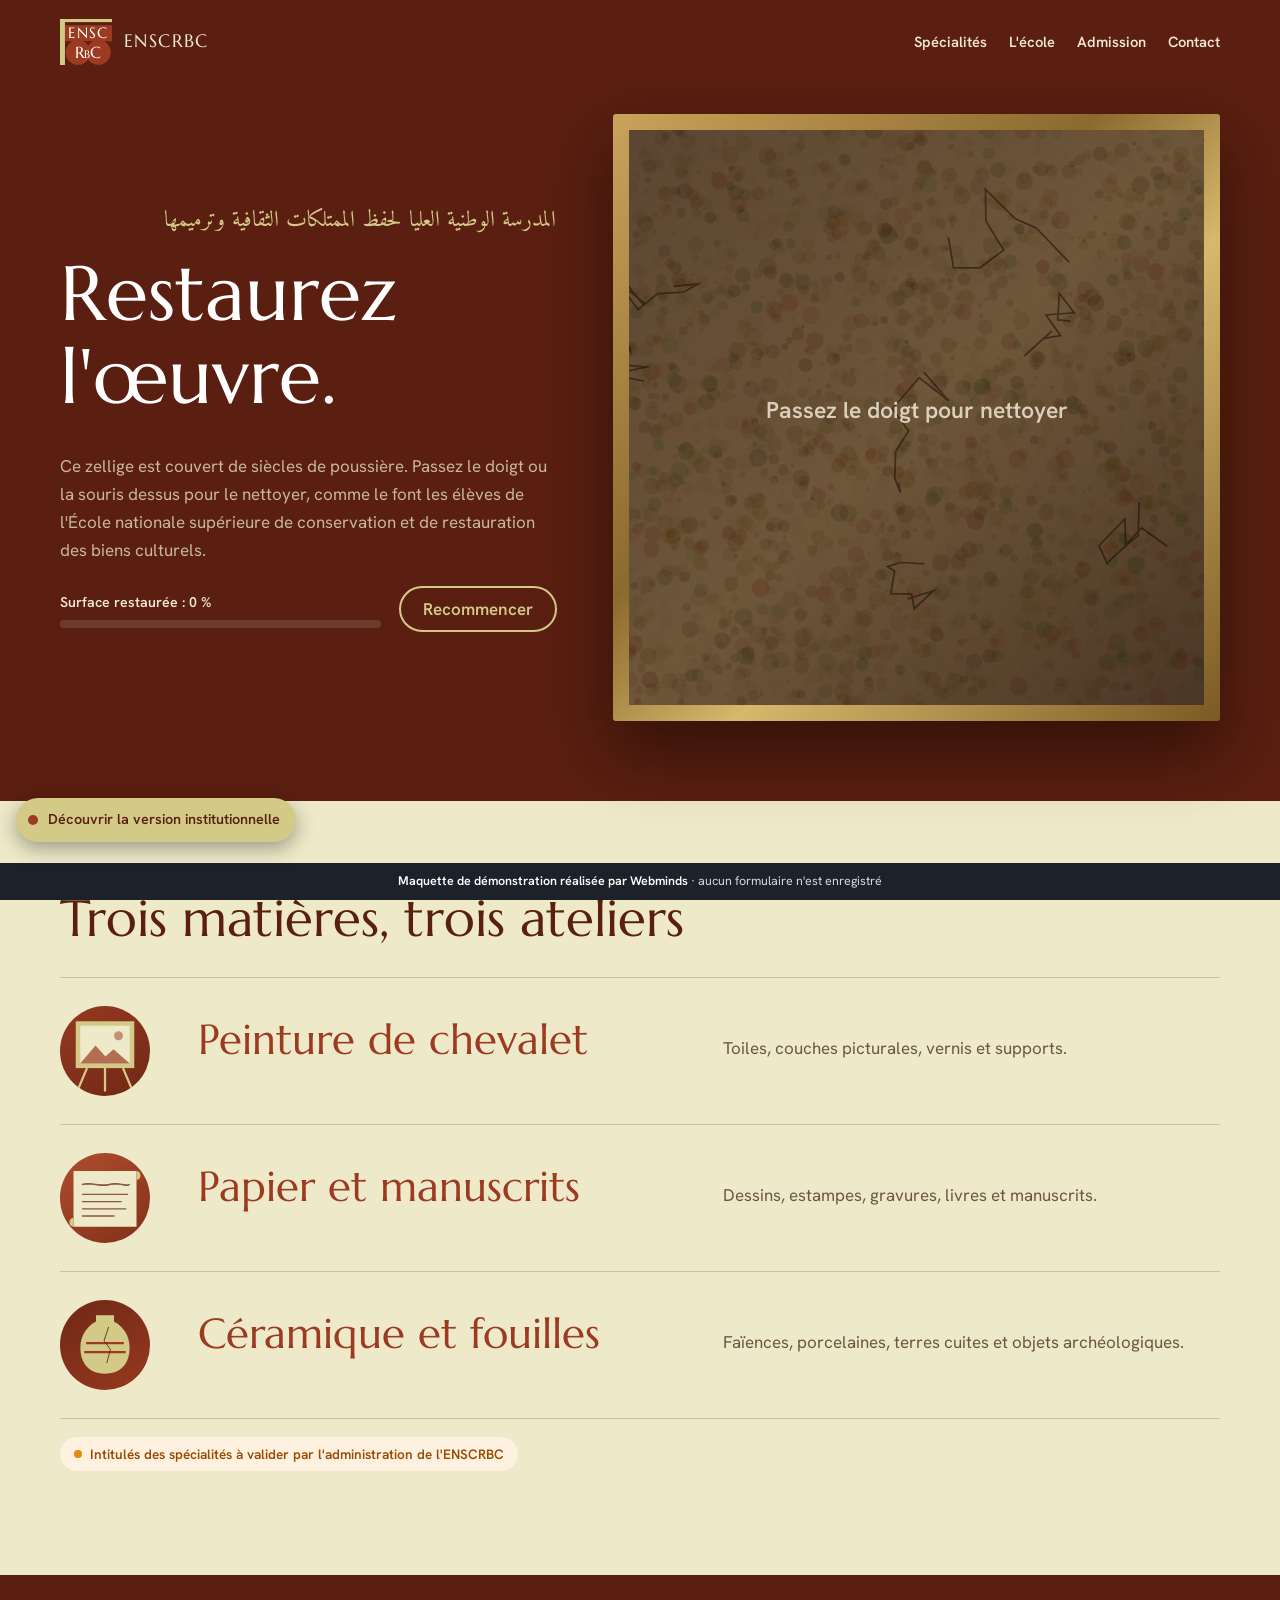
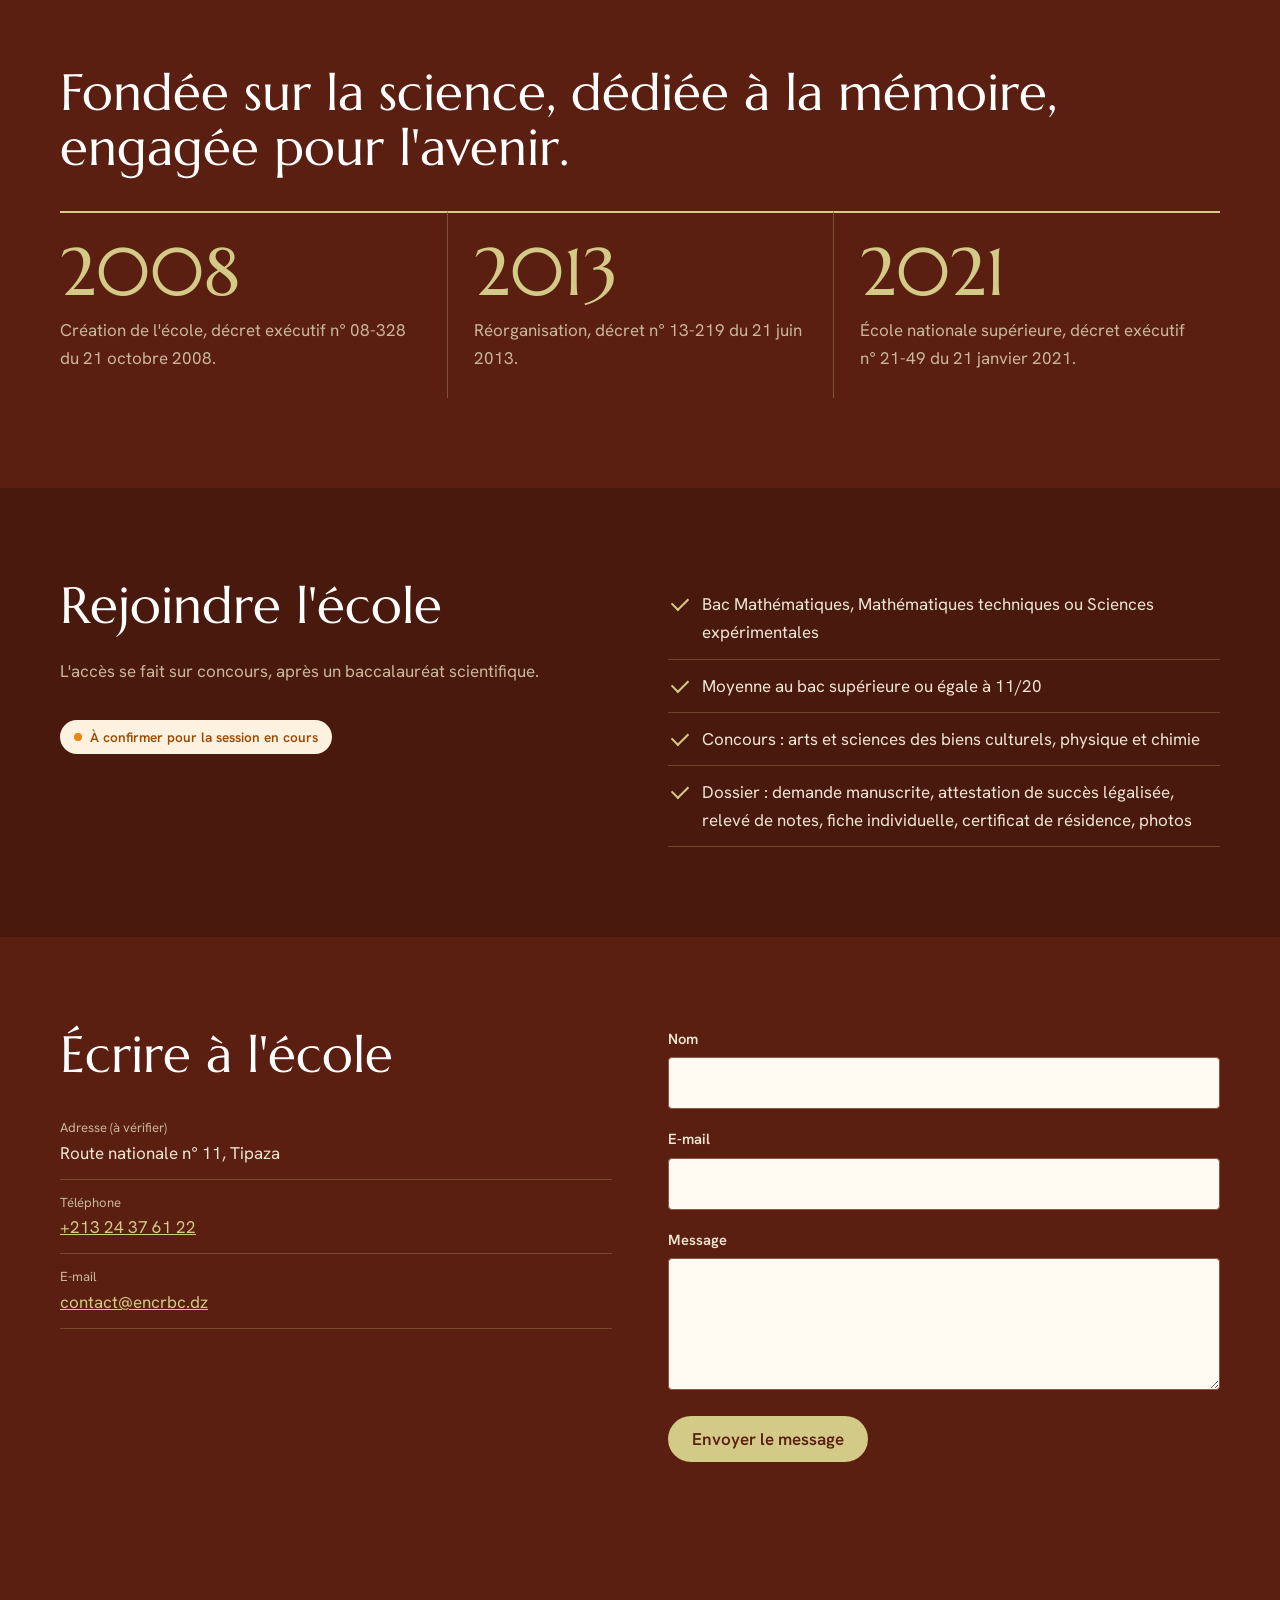
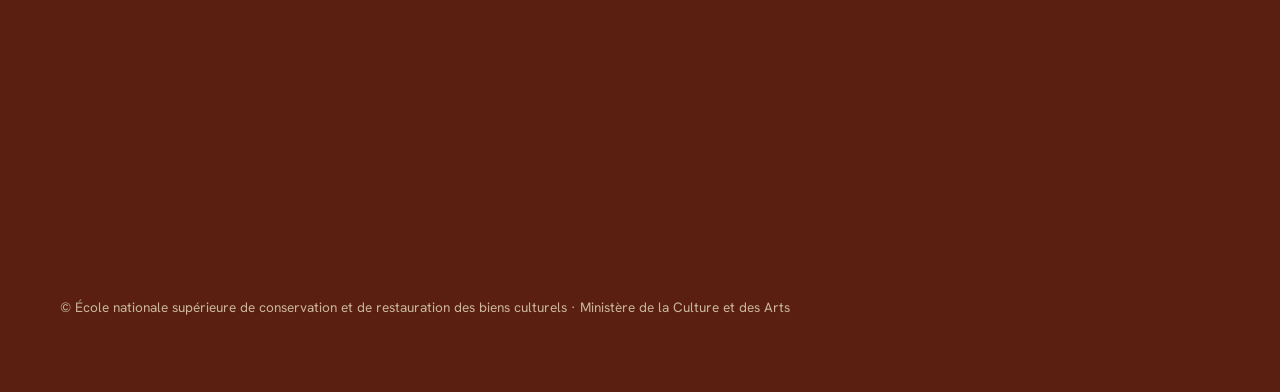
==== moderne/index.html @ e4089bc3 "Maquette ENSCRBC : version institutionnelle (accueil, école, formations, admission, contact) et vers" ====
<!doctype html>
<html lang="fr">
<head>
<meta charset="utf-8">
<meta name="viewport" content="width=device-width, initial-scale=1, viewport-fit=cover">
<meta name="robots" content="noindex, nofollow">
<title>ENSCRBC · Restaurez l'œuvre</title>
<link rel="icon" href="data:image/svg+xml,<svg xmlns='http://www.w3.org/2000/svg' viewBox='0 0 32 32'><rect width='32' height='32' fill='%239C3B22'/><circle cx='11' cy='20' r='7' fill='%23D4CA87'/><circle cx='21' cy='20' r='7' fill='%23D4CA87'/></svg>">
<link rel="stylesheet" href="moderne.css">
</head>
<body>
<header class="m-head"><div class="wrap">
  <a class="marque" href="index.html"><svg class="logo-svg" viewBox="0 0 168 150" role="img" aria-label="ENSCRBC"><rect x="0" y="0" width="16" height="150" fill="#D4CA87"/><rect x="0" y="0" width="168" height="10" fill="#D4CA87"/><rect x="16" y="20" width="152" height="52" fill="#9C3B22"/><circle cx="58" cy="108" r="40" fill="#9C3B22"/><circle cx="124" cy="108" r="40" fill="#9C3B22"/><text x="92" y="63" text-anchor="middle" fill="#fff" style="font-family:Marcellus,Georgia,serif;font-size:50px;letter-spacing:4px">ENSC</text><text x="92" y="127" text-anchor="middle" fill="#fff" style="font-family:Marcellus,Georgia,serif;font-size:52px">R<tspan style="font-size:34px">B</tspan>C</text></svg><span>ENSCRBC</span></a>
  <nav aria-label="Navigation"><a href="#matieres">Spécialités</a><a href="#histoire">L'école</a><a href="#acces">Admission</a><a href="#contact">Contact</a></nav>
</div></header>
<main>
<section class="atelier">
  <div>
    <p class="ar" lang="ar">المدرسة الوطنية العليا لحفظ الممتلكات الثقافية وترميمها</p>
    <h1>Restaurez l'œuvre.</h1>
    <p class="intro">Ce zellige est couvert de siècles de poussière. Passez le doigt ou la souris dessus pour le nettoyer, comme le font les élèves de l'École nationale supérieure de conservation et de restauration des biens culturels.</p>
    <div class="outils">
      <div class="jauge"><small id="pct">Surface restaurée : 0 %</small><div class="barre"><i id="barre"></i></div></div>
      <button class="btn" id="recommencer" type="button">Recommencer</button>
    </div>
    <div class="bravo" id="bravo" role="status"><p><b>Œuvre restaurée.</b> Derrière ce geste, il y a la chimie des matériaux, l'histoire de l'art et des années de pratique en atelier.</p></div>
  </div>
  <div class="cadre"><div class="toile"><canvas id="oeuvre" aria-hidden="true"></canvas><canvas id="salete" aria-label="Zone de nettoyage de l'œuvre"></canvas></div></div>
</section>

<section class="matieres" id="matieres"><div class="wrap">
  <h2>Trois matières, trois ateliers</h2>
  <div style="margin-top:30px">
    <div class="mat"><div class="pict"><svg viewBox="0 0 320 200" preserveAspectRatio="xMidYMid slice" aria-hidden="true"><defs><linearGradient id="gp" x1="0" y1="0" x2="1" y2="1"><stop offset="0" stop-color="#9C3B22"/><stop offset="1" stop-color="#6A2614"/></linearGradient></defs><rect width="320" height="200" fill="url(#gp)"/><rect x="95" y="34" width="130" height="104" fill="#D4CA87"/><rect x="105" y="44" width="110" height="84" fill="#EEE9C8"/><path d="M105 128l34-40 22 24 18-16 36 32z" fill="#9C3B22" opacity=".7"/><circle cx="190" cy="66" r="10" fill="#9C3B22" opacity=".5"/><path d="M120 138l-22 52M200 138l22 52M160 138v52" stroke="#D4CA87" stroke-width="5"/></svg></div><span class="mot">Peinture de chevalet</span><p>Toiles, couches picturales, vernis et supports.</p></div>
    <div class="mat"><div class="pict"><svg viewBox="0 0 320 200" preserveAspectRatio="xMidYMid slice" aria-hidden="true"><defs><linearGradient id="gq" x1="0" y1="0" x2="1" y2="1"><stop offset="0" stop-color="#B5502F"/><stop offset="1" stop-color="#7C2E18"/></linearGradient></defs><rect width="320" height="200" fill="url(#gq)"/><path d="M90 40h140v124H90z" fill="#EEE9C8"/><path d="M230 40c12 0 12 20 0 20M90 164c-12 0-12-20 0-20" fill="#D4CA87"/><g stroke="#6A2614" stroke-width="3" stroke-linecap="round" opacity=".75"><path d="M110 70c20-8 40 8 60 0s40 8 44 0"/><path d="M110 92h100M110 108h86M110 124h96M110 140h70"/></g></svg></div><span class="mot">Papier et manuscrits</span><p>Dessins, estampes, gravures, livres et manuscrits.</p></div>
    <div class="mat"><div class="pict"><svg viewBox="0 0 320 200" preserveAspectRatio="xMidYMid slice" aria-hidden="true"><defs><linearGradient id="gc" x1="0" y1="0" x2="1" y2="1"><stop offset="0" stop-color="#6A2614"/><stop offset="1" stop-color="#9C3B22"/></linearGradient></defs><rect width="320" height="200" fill="url(#gc)"/><path d="M140 34h40v14c26 14 38 40 34 70-4 28-22 46-54 46s-50-18-54-46c-4-30 8-56 34-70z" fill="#D4CA87"/><path d="M118 96h84M114 116h92" stroke="#9C3B22" stroke-width="5"/><path d="M168 60l-10 30 14 20-8 30" stroke="#6A2614" stroke-width="2" fill="none"/></svg></div><span class="mot">Céramique et fouilles</span><p>Faïences, porcelaines, terres cuites et objets archéologiques.</p></div>
  </div>
  <p class="verif">Intitulés des spécialités à valider par l'administration de l'ENSCRBC</p>
</div></section>

<section class="histoire" id="histoire"><div class="wrap">
  <h2>Fondée sur la science, dédiée à la mémoire, engagée pour l'avenir.</h2>
  <div class="fresque">
    <div><b>2008</b><p>Création de l'école, décret exécutif n° 08-328 du 21 octobre 2008.</p></div>
    <div><b>2013</b><p>Réorganisation, décret n° 13-219 du 21 juin 2013.</p></div>
    <div><b>2021</b><p>École nationale supérieure, décret exécutif n° 21-49 du 21 janvier 2021.</p></div>
  </div>
</div></section>

<section class="acces" id="acces"><div class="wrap deux">
  <div><h2>Rejoindre l'école</h2><p style="color:var(--doux)">L'accès se fait sur concours, après un baccalauréat scientifique.</p><p class="verif">À confirmer pour la session en cours</p></div>
  <ul class="coche">
    <li>Bac Mathématiques, Mathématiques techniques ou Sciences expérimentales</li>
    <li>Moyenne au bac supérieure ou égale à 11/20</li>
    <li>Concours : arts et sciences des biens culturels, physique et chimie</li>
    <li>Dossier : demande manuscrite, attestation de succès légalisée, relevé de notes, fiche individuelle, certificat de résidence, photos</li>
  </ul>
</div></section>

<section class="contact" id="contact"><div class="wrap deux">
  <div><h2>Écrire à l'école</h2>
    <ul class="coords">
      <li><small>Adresse (à vérifier)</small>Route nationale n° 11, Tipaza</li>
      <li><small>Téléphone</small><a href="tel:+21324376122">+213 24 37 61 22</a></li>
      <li><small>E-mail</small><a href="mailto:contact@encrbc.dz">contact@encrbc.dz</a></li>
    </ul>
  </div>
  <form class="form-demo" data-msg="Merci, votre message a bien été transmis à l'administration de l'école.">
    <label for="m-nom">Nom</label><input id="m-nom" required>
    <label for="m-mail">E-mail</label><input id="m-mail" type="email" required>
    <label for="m-msg">Message</label><textarea id="m-msg" rows="4"></textarea>
    <button class="btn btn-plein" type="submit">Envoyer le message</button>
    <p class="confirm" role="status"></p>
  </form>
</div></section>
</main>
<iframe class="carte" title="Carte : ENSCRBC, Tipaza" loading="lazy" src="https://www.google.com/maps?q=Ecole+Nationale+Sup%C3%A9rieure+de+Conservation+et+de+Restauration+des+Biens+Culturels+Tipaza&z=14&output=embed"></iframe>
<footer class="m-pied"><div class="wrap">© École nationale supérieure de conservation et de restauration des biens culturels · Ministère de la Culture et des Arts</div></footer>
<a class="switch-version" href="../index.html"><i></i>Découvrir la version institutionnelle</a>
<div class="demo-bar"><b>Maquette de démonstration réalisée par Webminds</b> · aucun formulaire n'est enregistré</div>
<script src="../js/main.js"></script>
<script src="moderne.js"></script>
</body>
</html>
---- moderne/moderne.css ----
@font-face{font-family:"Marcellus";src:url(../fonts/marcellus.woff2) format("woff2");font-display:swap}
@font-face{font-family:"Hanken Grotesk";src:url(../fonts/hanken-400.woff2) format("woff2");font-weight:400;font-display:swap}
@font-face{font-family:"Hanken Grotesk";src:url(../fonts/hanken-600.woff2) format("woff2");font-weight:600;font-display:swap}
@font-face{font-family:"Amiri";src:url(../fonts/amiri.woff2) format("woff2");font-weight:400;font-display:swap}
:root{--brique:#9C3B22;--bordeaux:#5A1F10;--bordeaux-2:#4A190D;--sable:#D4CA87;--sable-clair:#EEE9C8;--texte:#F0E6D4;--doux:#C9B79C}
*{box-sizing:border-box}
html{scroll-behavior:smooth;-webkit-text-size-adjust:100%}
body{margin:0;background:var(--bordeaux);color:var(--texte);font-family:"Hanken Grotesk",Arial,sans-serif;font-size:17px;line-height:1.65;padding-bottom:44px}
:focus-visible{outline:3px solid var(--sable);outline-offset:3px}
a{color:var(--sable)}
.wrap{width:min(1160px,100% - 40px);margin-inline:auto}
h1,h2,h3{font-family:"Marcellus",Georgia,serif;font-weight:400;line-height:1.08;margin:0 0 .45em;color:#fff}
h2{font-size:clamp(1.9rem,4.4vw,3.2rem)}
p{max-width:62ch;margin:0 0 1em}
.ar{font-family:"Amiri",serif;direction:rtl}
.m-head .wrap{display:flex;justify-content:space-between;align-items:center;height:84px}
.m-head .marque{display:flex;align-items:center;gap:12px;text-decoration:none;color:var(--texte)}
.m-head .marque svg{width:52px}
.m-head .marque span{font-family:"Marcellus",serif;font-size:1.1rem;letter-spacing:.08em}
.m-head nav{display:flex;gap:22px}
.m-head nav a{color:var(--texte);text-decoration:none;font-weight:600;font-size:.92rem}
@media(max-width:760px){.m-head nav{display:none}}

/* Atelier */
.atelier{display:grid;grid-template-columns:.9fr 1.1fr;gap:56px;align-items:center;padding:30px max(20px,calc((100% - 1160px)/2)) 80px}
.atelier h1{font-size:clamp(2.6rem,6vw,5rem)}
.atelier .ar{font-size:1.4rem;color:var(--sable);margin-bottom:12px}
.atelier p{color:var(--doux)}
.cadre{position:relative;padding:16px;background:linear-gradient(135deg,#C9A35A,#8B6A2E 40%,#D8B86C 60%,#7A5A22);border-radius:3px;box-shadow:0 30px 70px rgba(0,0,0,.45)}
.toile{position:relative;aspect-ratio:1/1;width:100%;background:#2F5D50;overflow:hidden}
.toile canvas{position:absolute;inset:0;width:100%;height:100%;display:block}
#salete{cursor:crosshair;touch-action:none}
.outils{display:flex;align-items:center;gap:18px;margin-top:22px;flex-wrap:wrap}
.jauge{flex:1;min-width:180px}
.jauge .barre{height:8px;background:rgba(255,255,255,.12);border-radius:4px;overflow:hidden}
.jauge .barre i{display:block;height:100%;width:0;background:var(--sable);transition:width .3s}
.jauge small{display:block;font-weight:600;margin-bottom:6px;color:var(--texte)}
.btn{display:inline-flex;align-items:center;justify-content:center;min-height:46px;padding:0 22px;border-radius:999px;font:inherit;font-weight:600;border:2px solid var(--sable);background:transparent;color:var(--sable);cursor:pointer;text-decoration:none}
.btn:hover,.btn-plein{background:var(--sable);color:var(--bordeaux)}
.bravo{display:none;margin-top:18px;padding:16px 18px;border-left:3px solid var(--sable);background:rgba(212,202,135,.1)}
.bravo.on{display:block}
.bravo p{margin:0;color:var(--texte)}
@media(max-width:900px){.atelier{grid-template-columns:1fr;gap:14px;padding-top:10px}.atelier>div:first-child{display:contents}.atelier .ar{order:1;margin:0}.atelier h1{order:2;margin:0 0 6px}.cadre{order:3;padding:10px}.atelier .intro{order:5;margin-top:10px}.outils{order:4;margin-top:6px}.bravo{order:4}}

/* Matières */
.matieres{background:var(--sable-clair);color:#3A2418;padding:90px 0}
.matieres h2{color:var(--bordeaux)}
.mat{display:grid;grid-template-columns:110px 1fr 1fr;gap:28px;align-items:baseline;padding:28px 0;border-top:1px solid #CFC394}
.mat:last-child{border-bottom:1px solid #CFC394}
.mat .mot{font-family:"Marcellus",serif;font-size:clamp(1.6rem,3.6vw,2.6rem);color:var(--brique);grid-column:2}
.mat p{margin:0;color:#6B5643}
.mat .pict{grid-row:1;grid-column:1;width:90px;height:90px;border-radius:50%;overflow:hidden;align-self:center}
.mat .pict svg{width:100%;height:100%;object-fit:cover}
@media(max-width:760px){.mat{grid-template-columns:70px 1fr;gap:8px 18px}.mat .pict{width:64px;height:64px;grid-row:span 2}.mat p{grid-column:2}}

.histoire{padding:90px 0}
.fresque{display:grid;grid-template-columns:repeat(3,1fr);gap:0;margin-top:36px;counter-reset:a}
.fresque div{padding:26px 26px 26px 0;border-top:2px solid var(--sable)}
.fresque div+div{padding-left:26px;border-left:1px solid rgba(212,202,135,.3)}
.fresque b{font-family:"Marcellus",serif;font-weight:400;font-size:clamp(2.6rem,6vw,4.2rem);color:var(--sable);display:block;line-height:1}
.fresque p{color:var(--doux);margin:10px 0 0}
@media(max-width:760px){.fresque{grid-template-columns:1fr}.fresque div+div{padding-left:0;border-left:0}}

.acces{background:var(--bordeaux-2);padding:90px 0}
.deux{display:grid;grid-template-columns:1fr 1fr;gap:56px}
@media(max-width:860px){.deux{grid-template-columns:1fr;gap:30px}}
.coche{list-style:none;padding:0;margin:0}
.coche li{padding:12px 0 12px 34px;border-bottom:1px solid rgba(212,202,135,.25);position:relative}
.coche li::before{content:"";position:absolute;left:4px;top:19px;width:14px;height:8px;border-left:2px solid var(--sable);border-bottom:2px solid var(--sable);transform:rotate(-45deg)}
.verif{display:inline-flex;align-items:center;gap:8px;margin-top:18px;background:#FFF1E0;color:#9A4A00;border-radius:999px;padding:6px 14px;font-size:.85rem;font-weight:600}
.verif::before{content:"";width:8px;height:8px;border-radius:50%;background:#E8870E}
label{display:block;font-weight:600;font-size:.92rem;margin:0 0 6px;color:var(--texte)}
input,select,textarea{width:100%;font:inherit;font-size:16px;padding:12px 14px;border:1.5px solid #8C5A44;border-radius:4px;background:#FFFBF2;color:#2B1A14;margin-bottom:18px}
.confirm{display:none;background:#E6F2EA;color:#1D5A31;padding:14px;border-radius:4px;font-weight:600}
.confirm.on{display:block}
.contact{padding:90px 0}
.coords{list-style:none;padding:0;margin:18px 0 0}
.coords li{padding:12px 0;border-bottom:1px solid rgba(212,202,135,.25)}
.coords small{display:block;color:var(--doux);font-size:.82rem}
.carte{display:block;width:100%;height:320px;border:0;filter:sepia(.35)}
.m-pied{padding:24px 0 30px;color:var(--doux);font-size:.85rem}
.demo-bar{position:fixed;left:0;right:0;bottom:0;z-index:60;background:#1D2129;color:#D6DAE0;font-size:12.5px;text-align:center;padding:10px 12px;line-height:1.35}
.demo-bar b{color:#fff}
.switch-version{position:fixed;left:16px;bottom:58px;z-index:61;display:flex;align-items:center;gap:10px;background:var(--sable);color:var(--bordeaux);border-radius:999px;padding:10px 16px 10px 12px;font-weight:600;font-size:.9rem;text-decoration:none;box-shadow:0 6px 20px rgba(0,0,0,.35)}
.switch-version i{width:10px;height:10px;border-radius:50%;background:var(--brique);animation:en-pulse 1.8s infinite}
@keyframes en-pulse{0%{box-shadow:0 0 0 0 rgba(156,59,34,.7)}70%{box-shadow:0 0 0 10px rgba(156,59,34,0)}100%{box-shadow:0 0 0 0 rgba(156,59,34,0)}}
@media (prefers-reduced-motion:reduce){*{animation:none!important;transition:none!important}}
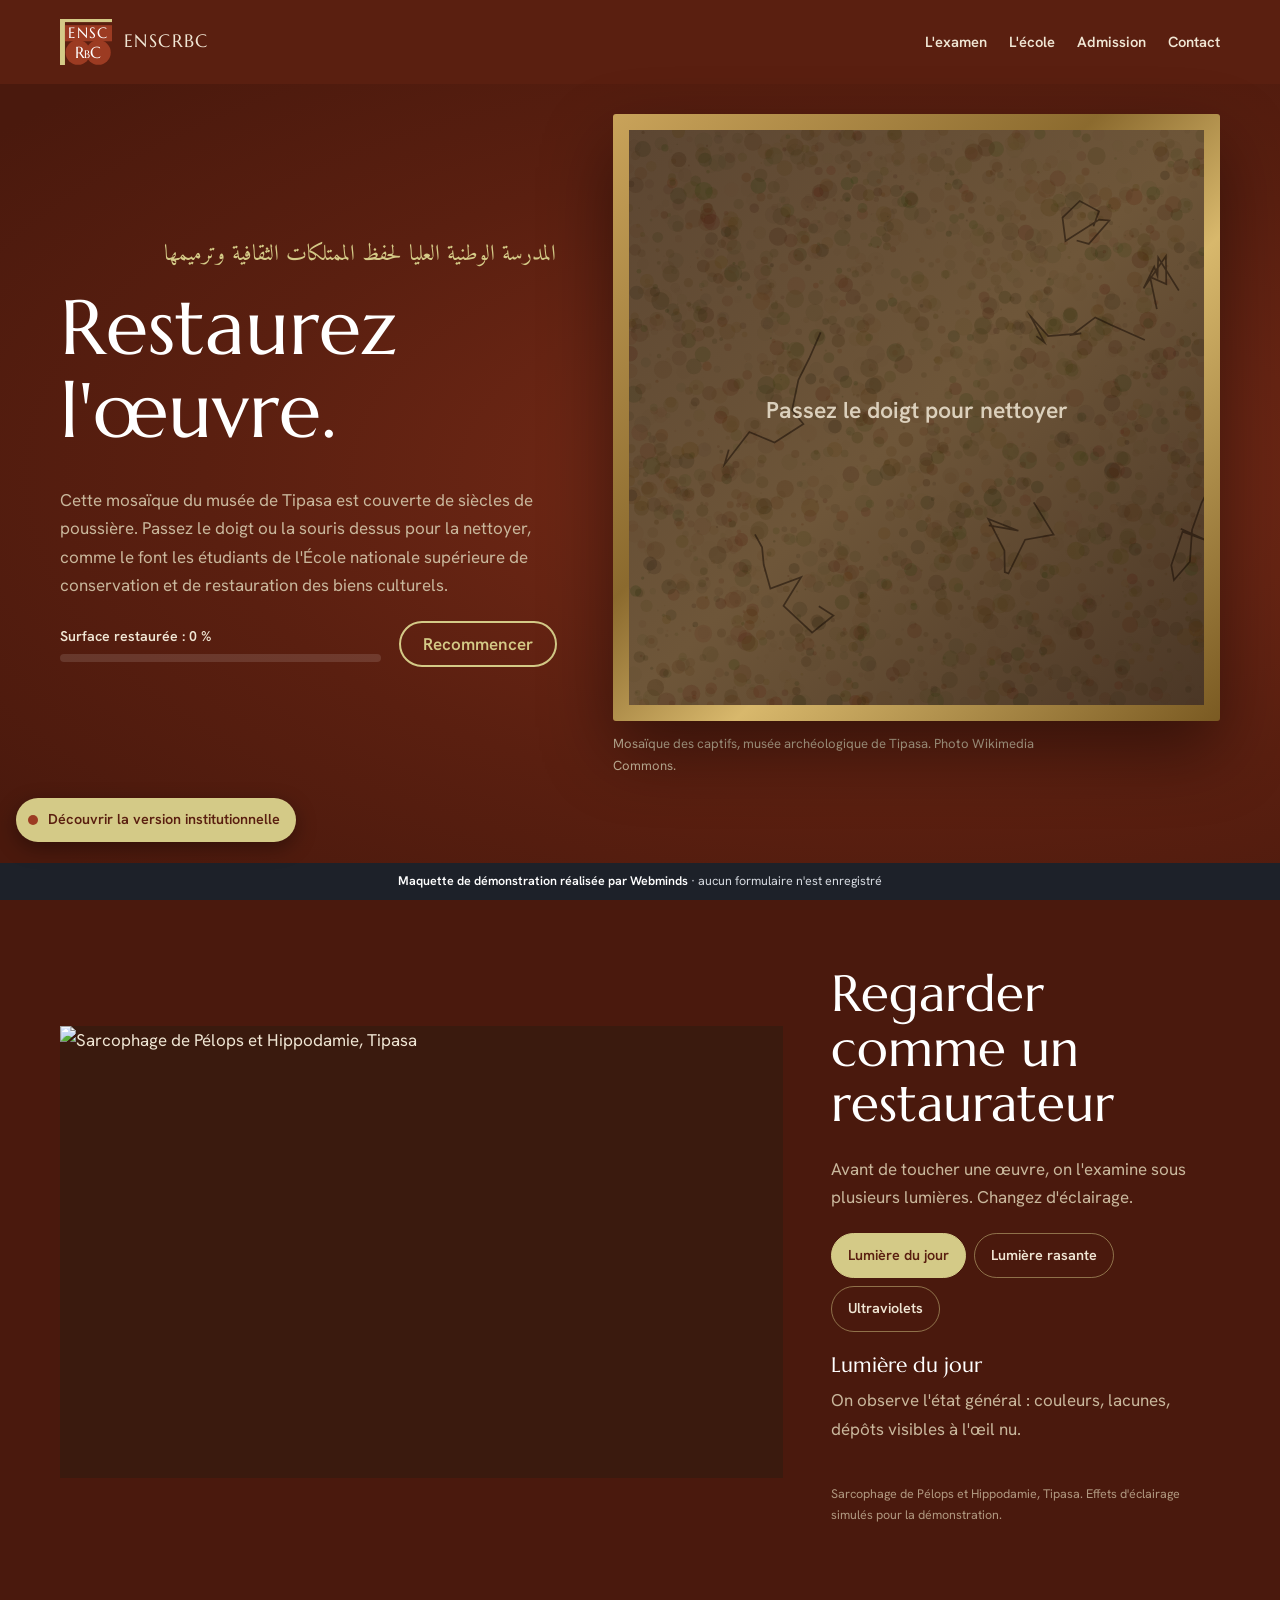
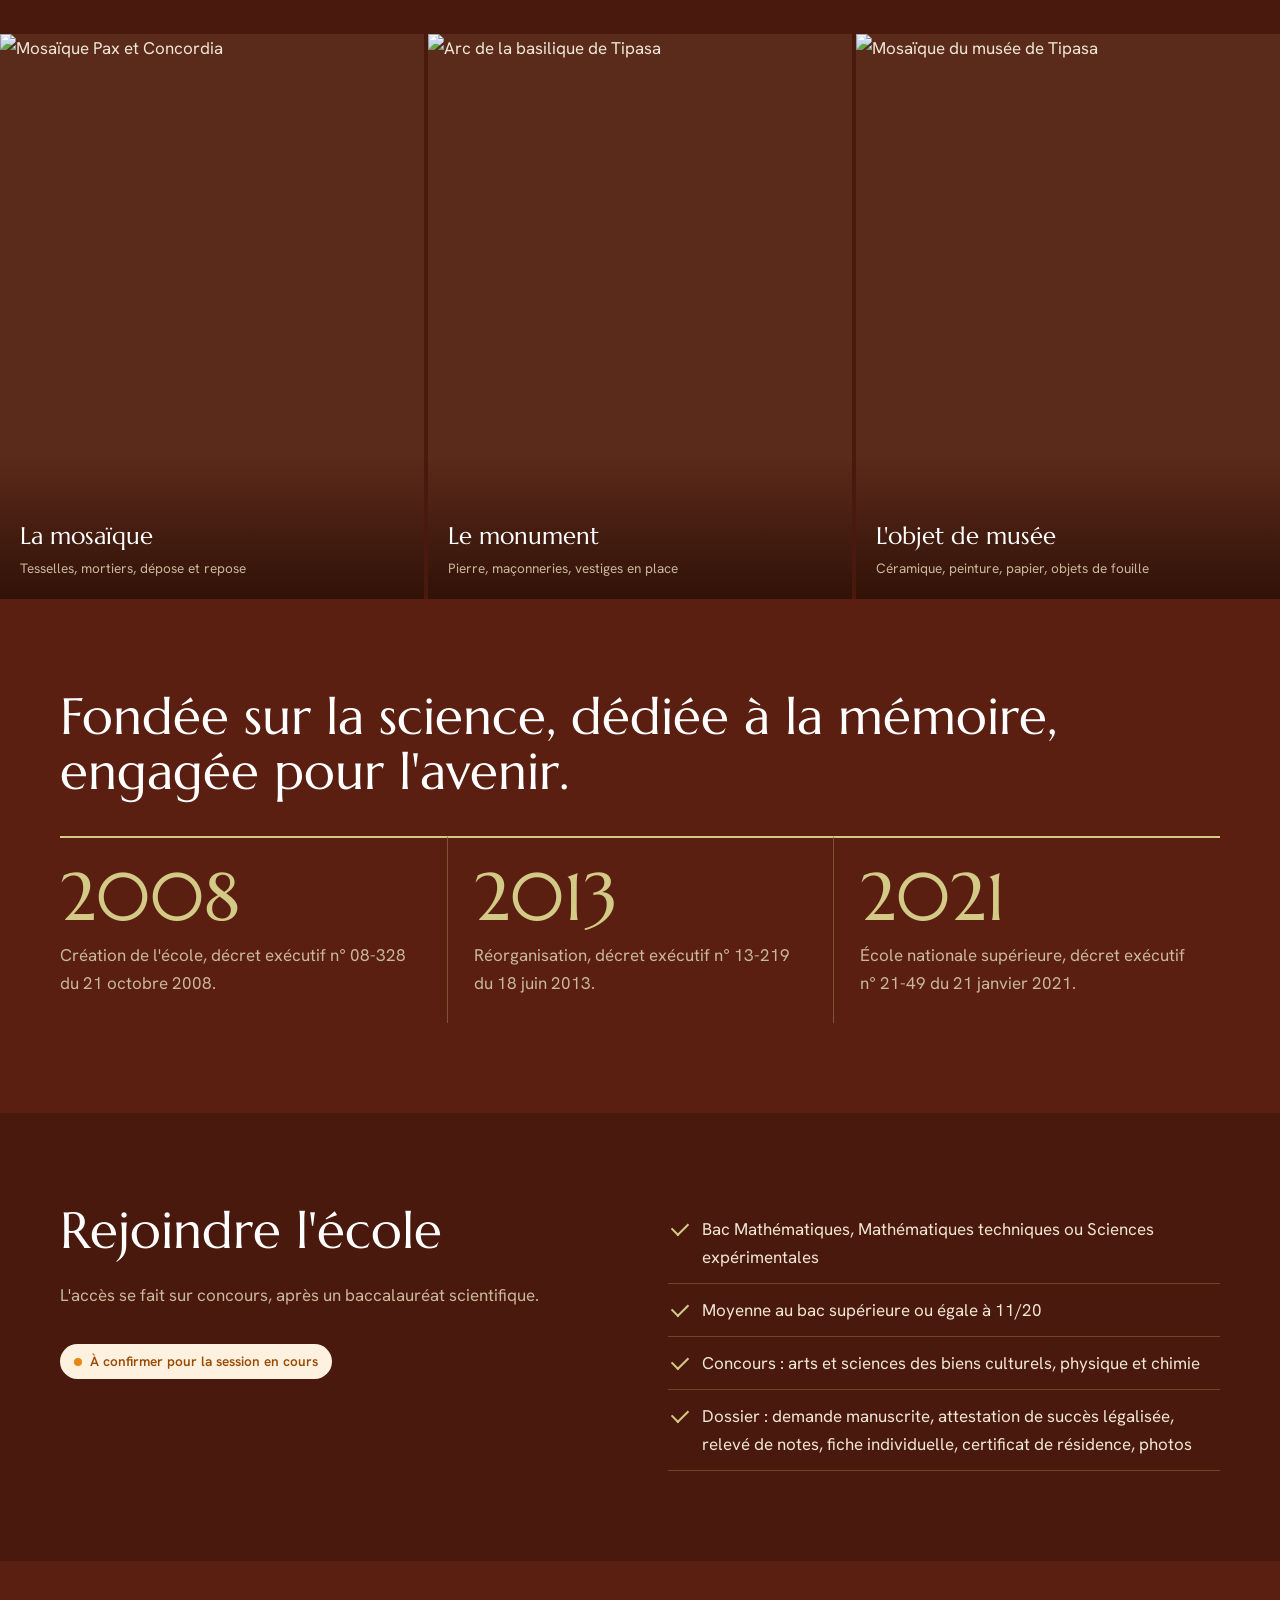
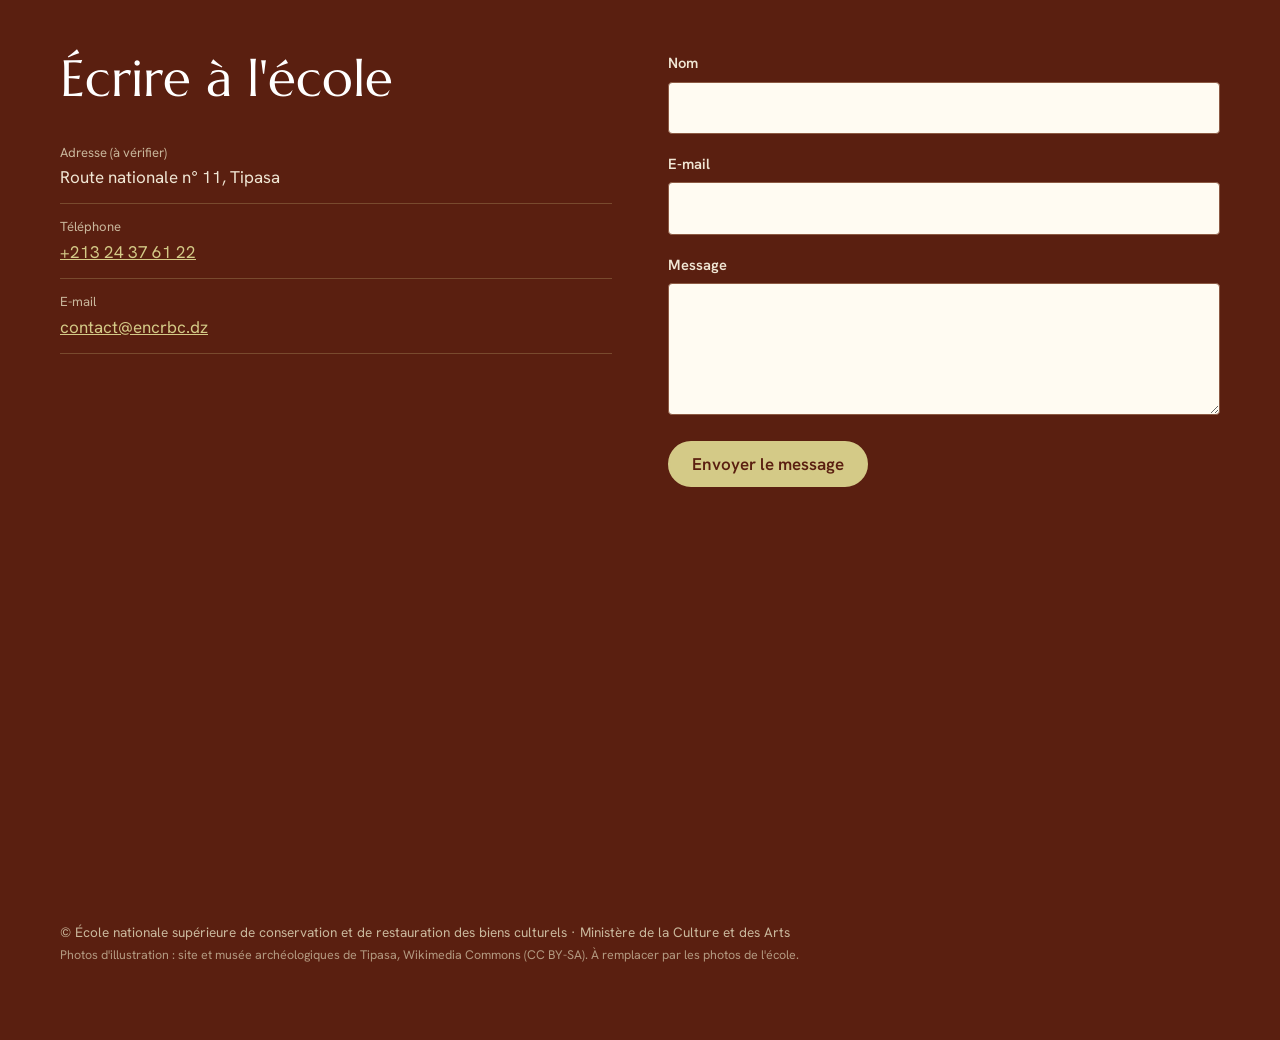
==== commit ae8b4b8e: "ENSCRBC : refonte du design avec photos du site et du musée de Tipasa, cartels de musée, examen sous" ====
--- a/moderne/index.html
+++ b/moderne/index.html
@@ -11,38 +11,49 @@
 <body>
 <header class="m-head"><div class="wrap">
   <a class="marque" href="index.html"><svg class="logo-svg" viewBox="0 0 168 150" role="img" aria-label="ENSCRBC"><rect x="0" y="0" width="16" height="150" fill="#D4CA87"/><rect x="0" y="0" width="168" height="10" fill="#D4CA87"/><rect x="16" y="20" width="152" height="52" fill="#9C3B22"/><circle cx="58" cy="108" r="40" fill="#9C3B22"/><circle cx="124" cy="108" r="40" fill="#9C3B22"/><text x="92" y="63" text-anchor="middle" fill="#fff" style="font-family:Marcellus,Georgia,serif;font-size:50px;letter-spacing:4px">ENSC</text><text x="92" y="127" text-anchor="middle" fill="#fff" style="font-family:Marcellus,Georgia,serif;font-size:52px">R<tspan style="font-size:34px">B</tspan>C</text></svg><span>ENSCRBC</span></a>
-  <nav aria-label="Navigation"><a href="#matieres">Spécialités</a><a href="#histoire">L'école</a><a href="#acces">Admission</a><a href="#contact">Contact</a></nav>
+  <nav aria-label="Navigation"><a href="#examen">L'examen</a><a href="#histoire">L'école</a><a href="#acces">Admission</a><a href="#contact">Contact</a></nav>
 </div></header>
 <main>
 <section class="atelier">
   <div>
     <p class="ar" lang="ar">المدرسة الوطنية العليا لحفظ الممتلكات الثقافية وترميمها</p>
     <h1>Restaurez l'œuvre.</h1>
-    <p class="intro">Ce zellige est couvert de siècles de poussière. Passez le doigt ou la souris dessus pour le nettoyer, comme le font les élèves de l'École nationale supérieure de conservation et de restauration des biens culturels.</p>
+    <p class="intro">Cette mosaïque du musée de Tipasa est couverte de siècles de poussière. Passez le doigt ou la souris dessus pour la nettoyer, comme le font les étudiants de l'École nationale supérieure de conservation et de restauration des biens culturels.</p>
     <div class="outils">
       <div class="jauge"><small id="pct">Surface restaurée : 0 %</small><div class="barre"><i id="barre"></i></div></div>
       <button class="btn" id="recommencer" type="button">Recommencer</button>
     </div>
     <div class="bravo" id="bravo" role="status"><p><b>Œuvre restaurée.</b> Derrière ce geste, il y a la chimie des matériaux, l'histoire de l'art et des années de pratique en atelier.</p></div>
   </div>
-  <div class="cadre"><div class="toile"><canvas id="oeuvre" aria-hidden="true"></canvas><canvas id="salete" aria-label="Zone de nettoyage de l'œuvre"></canvas></div></div>
+  <div><div class="cadre"><div class="toile"><canvas id="oeuvre" aria-hidden="true" data-src="https://upload.wikimedia.org/wikipedia/commons/thumb/5/51/Mosaic_of_Captives_%28Tipaza%29.jpg/1280px-Mosaic_of_Captives_%28Tipaza%29.jpg"></canvas><canvas id="salete" aria-label="Zone de nettoyage de l'œuvre"></canvas></div></div><p class="legende">Mosaïque des captifs, musée archéologique de Tipasa. Photo Wikimedia Commons.</p></div>
 </section>
 
-<section class="matieres" id="matieres"><div class="wrap">
-  <h2>Trois matières, trois ateliers</h2>
-  <div style="margin-top:30px">
-    <div class="mat"><div class="pict"><svg viewBox="0 0 320 200" preserveAspectRatio="xMidYMid slice" aria-hidden="true"><defs><linearGradient id="gp" x1="0" y1="0" x2="1" y2="1"><stop offset="0" stop-color="#9C3B22"/><stop offset="1" stop-color="#6A2614"/></linearGradient></defs><rect width="320" height="200" fill="url(#gp)"/><rect x="95" y="34" width="130" height="104" fill="#D4CA87"/><rect x="105" y="44" width="110" height="84" fill="#EEE9C8"/><path d="M105 128l34-40 22 24 18-16 36 32z" fill="#9C3B22" opacity=".7"/><circle cx="190" cy="66" r="10" fill="#9C3B22" opacity=".5"/><path d="M120 138l-22 52M200 138l22 52M160 138v52" stroke="#D4CA87" stroke-width="5"/></svg></div><span class="mot">Peinture de chevalet</span><p>Toiles, couches picturales, vernis et supports.</p></div>
-    <div class="mat"><div class="pict"><svg viewBox="0 0 320 200" preserveAspectRatio="xMidYMid slice" aria-hidden="true"><defs><linearGradient id="gq" x1="0" y1="0" x2="1" y2="1"><stop offset="0" stop-color="#B5502F"/><stop offset="1" stop-color="#7C2E18"/></linearGradient></defs><rect width="320" height="200" fill="url(#gq)"/><path d="M90 40h140v124H90z" fill="#EEE9C8"/><path d="M230 40c12 0 12 20 0 20M90 164c-12 0-12-20 0-20" fill="#D4CA87"/><g stroke="#6A2614" stroke-width="3" stroke-linecap="round" opacity=".75"><path d="M110 70c20-8 40 8 60 0s40 8 44 0"/><path d="M110 92h100M110 108h86M110 124h96M110 140h70"/></g></svg></div><span class="mot">Papier et manuscrits</span><p>Dessins, estampes, gravures, livres et manuscrits.</p></div>
-    <div class="mat"><div class="pict"><svg viewBox="0 0 320 200" preserveAspectRatio="xMidYMid slice" aria-hidden="true"><defs><linearGradient id="gc" x1="0" y1="0" x2="1" y2="1"><stop offset="0" stop-color="#6A2614"/><stop offset="1" stop-color="#9C3B22"/></linearGradient></defs><rect width="320" height="200" fill="url(#gc)"/><path d="M140 34h40v14c26 14 38 40 34 70-4 28-22 46-54 46s-50-18-54-46c-4-30 8-56 34-70z" fill="#D4CA87"/><path d="M118 96h84M114 116h92" stroke="#9C3B22" stroke-width="5"/><path d="M168 60l-10 30 14 20-8 30" stroke="#6A2614" stroke-width="2" fill="none"/></svg></div><span class="mot">Céramique et fouilles</span><p>Faïences, porcelaines, terres cuites et objets archéologiques.</p></div>
+<section class="examen" id="examen"><div class="wrap grille">
+  <div class="vue-photo" id="vue"><img src="https://upload.wikimedia.org/wikipedia/commons/thumb/a/a2/Sarcophagus_of_Pelops_and_Hippodamia_%28Tipaza%29.jpg/1280px-Sarcophagus_of_Pelops_and_Hippodamia_%28Tipaza%29.jpg" alt="Sarcophage de Pélops et Hippodamie, Tipasa" loading="lazy"><span class="faisceau"></span></div>
+  <div>
+    <h2>Regarder comme un restaurateur</h2>
+    <p style="color:var(--doux)">Avant de toucher une œuvre, on l'examine sous plusieurs lumières. Changez d'éclairage.</p>
+    <div class="modes" role="group" aria-label="Éclairage">
+      <button type="button" data-mode="" aria-pressed="true">Lumière du jour</button>
+      <button type="button" data-mode="mode-rasante" aria-pressed="false">Lumière rasante</button>
+      <button type="button" data-mode="mode-uv" aria-pressed="false">Ultraviolets</button>
+    </div>
+    <p class="explication" id="explication" aria-live="polite"></p>
+    <p class="credits">Sarcophage de Pélops et Hippodamie, Tipasa. Effets d'éclairage simulés pour la démonstration.</p>
   </div>
-  <p class="verif">Intitulés des spécialités à valider par l'administration de l'ENSCRBC</p>
 </div></section>
+
+<section class="bande-photos" id="matieres" aria-label="Domaines">
+  <figure><img src="https://upload.wikimedia.org/wikipedia/commons/thumb/b/b4/Mosaic_Pax_and_Concordia_%28Tipaza%29.jpg/1280px-Mosaic_Pax_and_Concordia_%28Tipaza%29.jpg" alt="Mosaïque Pax et Concordia" loading="lazy"><figcaption>La mosaïque<small>Tesselles, mortiers, dépose et repose</small></figcaption></figure>
+  <figure><img src="https://upload.wikimedia.org/wikipedia/commons/thumb/f/fd/Tipaza_ruins_crispinus_arch.jpg/1280px-Tipaza_ruins_crispinus_arch.jpg" alt="Arc de la basilique de Tipasa" loading="lazy"><figcaption>Le monument<small>Pierre, maçonneries, vestiges en place</small></figcaption></figure>
+  <figure><img src="https://upload.wikimedia.org/wikipedia/commons/4/49/Tipaza_mosaic.jpg" alt="Mosaïque du musée de Tipasa" loading="lazy"><figcaption>L'objet de musée<small>Céramique, peinture, papier, objets de fouille</small></figcaption></figure>
+</section>
 
 <section class="histoire" id="histoire"><div class="wrap">
   <h2>Fondée sur la science, dédiée à la mémoire, engagée pour l'avenir.</h2>
   <div class="fresque">
     <div><b>2008</b><p>Création de l'école, décret exécutif n° 08-328 du 21 octobre 2008.</p></div>
-    <div><b>2013</b><p>Réorganisation, décret n° 13-219 du 21 juin 2013.</p></div>
+    <div><b>2013</b><p>Réorganisation, décret exécutif n° 13-219 du 18 juin 2013.</p></div>
     <div><b>2021</b><p>École nationale supérieure, décret exécutif n° 21-49 du 21 janvier 2021.</p></div>
   </div>
 </div></section>
@@ -60,7 +71,7 @@
 <section class="contact" id="contact"><div class="wrap deux">
   <div><h2>Écrire à l'école</h2>
     <ul class="coords">
-      <li><small>Adresse (à vérifier)</small>Route nationale n° 11, Tipaza</li>
+      <li><small>Adresse (à vérifier)</small>Route nationale n° 11, Tipasa</li>
       <li><small>Téléphone</small><a href="tel:+21324376122">+213 24 37 61 22</a></li>
       <li><small>E-mail</small><a href="mailto:contact@encrbc.dz">contact@encrbc.dz</a></li>
     </ul>
@@ -75,7 +86,7 @@
 </div></section>
 </main>
 <iframe class="carte" title="Carte : ENSCRBC, Tipaza" loading="lazy" src="https://www.google.com/maps?q=Ecole+Nationale+Sup%C3%A9rieure+de+Conservation+et+de+Restauration+des+Biens+Culturels+Tipaza&z=14&output=embed"></iframe>
-<footer class="m-pied"><div class="wrap">© École nationale supérieure de conservation et de restauration des biens culturels · Ministère de la Culture et des Arts</div></footer>
+<footer class="m-pied"><div class="wrap">© École nationale supérieure de conservation et de restauration des biens culturels · Ministère de la Culture et des Arts<br><span class="credits">Photos d'illustration : site et musée archéologiques de Tipasa, Wikimedia Commons (CC BY-SA). À remplacer par les photos de l'école.</span></div></footer>
 <a class="switch-version" href="../index.html"><i></i>Découvrir la version institutionnelle</a>
 <div class="demo-bar"><b>Maquette de démonstration réalisée par Webminds</b> · aucun formulaire n'est enregistré</div>
 <script src="../js/main.js"></script>
--- a/moderne/moderne.css
+++ b/moderne/moderne.css
@@ -85,3 +85,29 @@
 .switch-version i{width:10px;height:10px;border-radius:50%;background:var(--brique);animation:en-pulse 1.8s infinite}
 @keyframes en-pulse{0%{box-shadow:0 0 0 0 rgba(156,59,34,.7)}70%{box-shadow:0 0 0 10px rgba(156,59,34,0)}100%{box-shadow:0 0 0 0 rgba(156,59,34,0)}}
 @media (prefers-reduced-motion:reduce){*{animation:none!important;transition:none!important}}
+
+/* Refonte : photos */
+.atelier{background:radial-gradient(90% 70% at 70% 50%,#7A2C18 0%,var(--bordeaux) 60%,var(--bordeaux-2) 100%)}
+.legende{margin-top:12px;font-size:.82rem;color:var(--doux)}
+.examen{background:var(--bordeaux-2);padding:96px 0}
+.examen .grille{display:grid;grid-template-columns:1.3fr .7fr;gap:48px;align-items:center}
+.vue-photo{position:relative;aspect-ratio:16/10;overflow:hidden;background:#3A1A0E}
+.vue-photo img{width:100%;height:100%;object-fit:cover;transition:filter .6s ease}
+.vue-photo .faisceau{position:absolute;inset:0;pointer-events:none;opacity:0;transition:opacity .6s}
+.mode-rasante img{filter:grayscale(1) contrast(1.9) brightness(.85)}
+.mode-rasante .faisceau{opacity:1;background:linear-gradient(100deg,rgba(255,240,200,.35) 0%,transparent 45%,rgba(0,0,0,.55) 100%)}
+.mode-uv img{filter:grayscale(1) brightness(.6) contrast(1.6) sepia(1) hue-rotate(205deg) saturate(3.2)}
+.mode-uv .faisceau{opacity:1;background:radial-gradient(circle at 50% 50%,rgba(120,80,255,.15),rgba(20,0,60,.55))}
+.modes{display:flex;flex-wrap:wrap;gap:8px;margin:22px 0 16px}
+.modes button{font:inherit;font-weight:600;font-size:.9rem;padding:10px 16px;border-radius:999px;border:1.5px solid rgba(212,202,135,.5);background:transparent;color:var(--texte);cursor:pointer;min-height:44px}
+.modes button[aria-pressed=true]{background:var(--sable);border-color:var(--sable);color:var(--bordeaux)}
+.explication{min-height:7em;color:var(--doux)}
+.explication b{color:#fff;font-family:"Marcellus",serif;font-weight:400;font-size:1.3rem;display:block;margin-bottom:4px}
+@media(max-width:860px){.examen .grille{grid-template-columns:1fr;gap:20px}}
+.bande-photos{display:grid;grid-template-columns:repeat(3,1fr);gap:4px;background:var(--bordeaux-2)}
+.bande-photos figure{margin:0;position:relative;aspect-ratio:3/4;overflow:hidden;background:#5A2A1A}
+.bande-photos img{width:100%;height:100%;object-fit:cover;filter:saturate(.9)}
+.bande-photos figcaption{position:absolute;left:0;right:0;bottom:0;padding:60px 20px 20px;background:linear-gradient(transparent,rgba(46,15,6,.92));font-family:"Marcellus",serif;font-size:1.5rem;color:#fff}
+.bande-photos figcaption small{display:block;font-family:"Hanken Grotesk",sans-serif;font-size:.85rem;color:var(--doux)}
+@media(max-width:760px){.bande-photos{grid-template-columns:1fr}.bande-photos figure{aspect-ratio:4/3}}
+.credits{font-size:.78rem;color:var(--doux);opacity:.8}
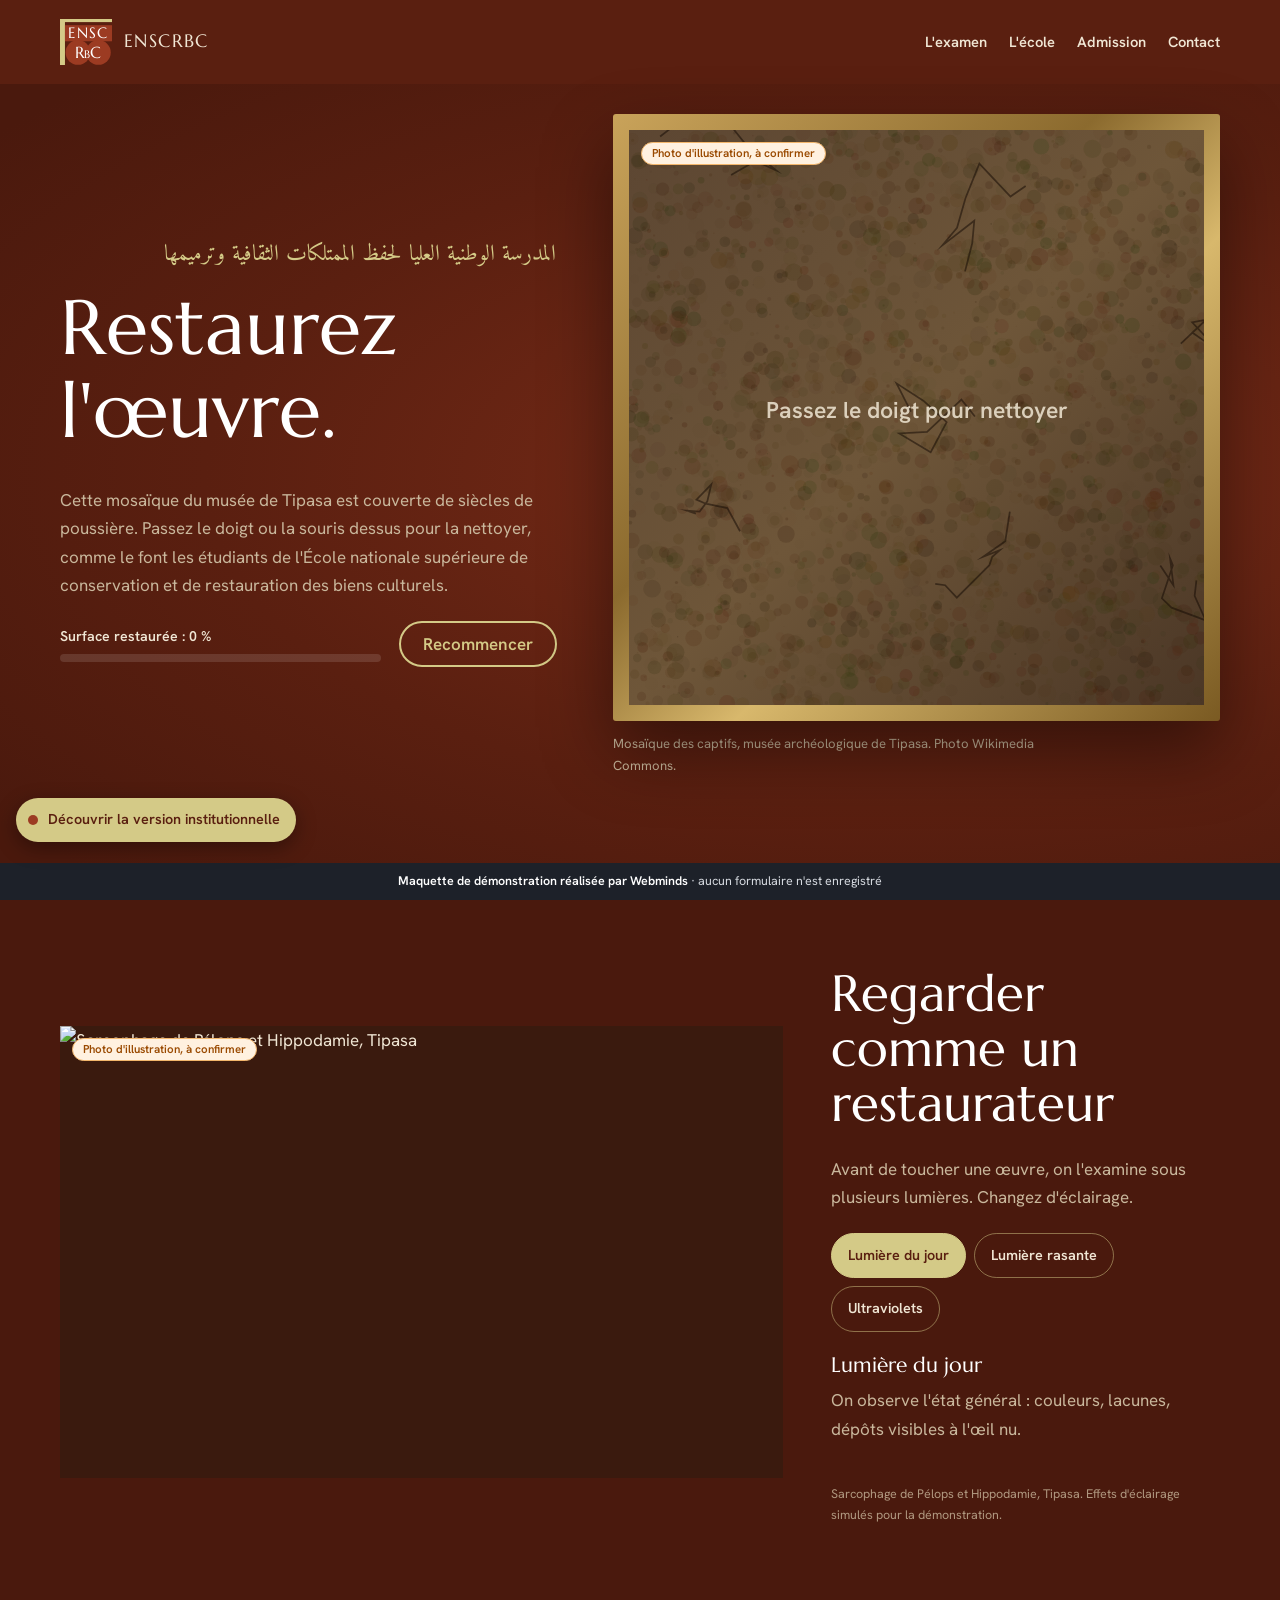
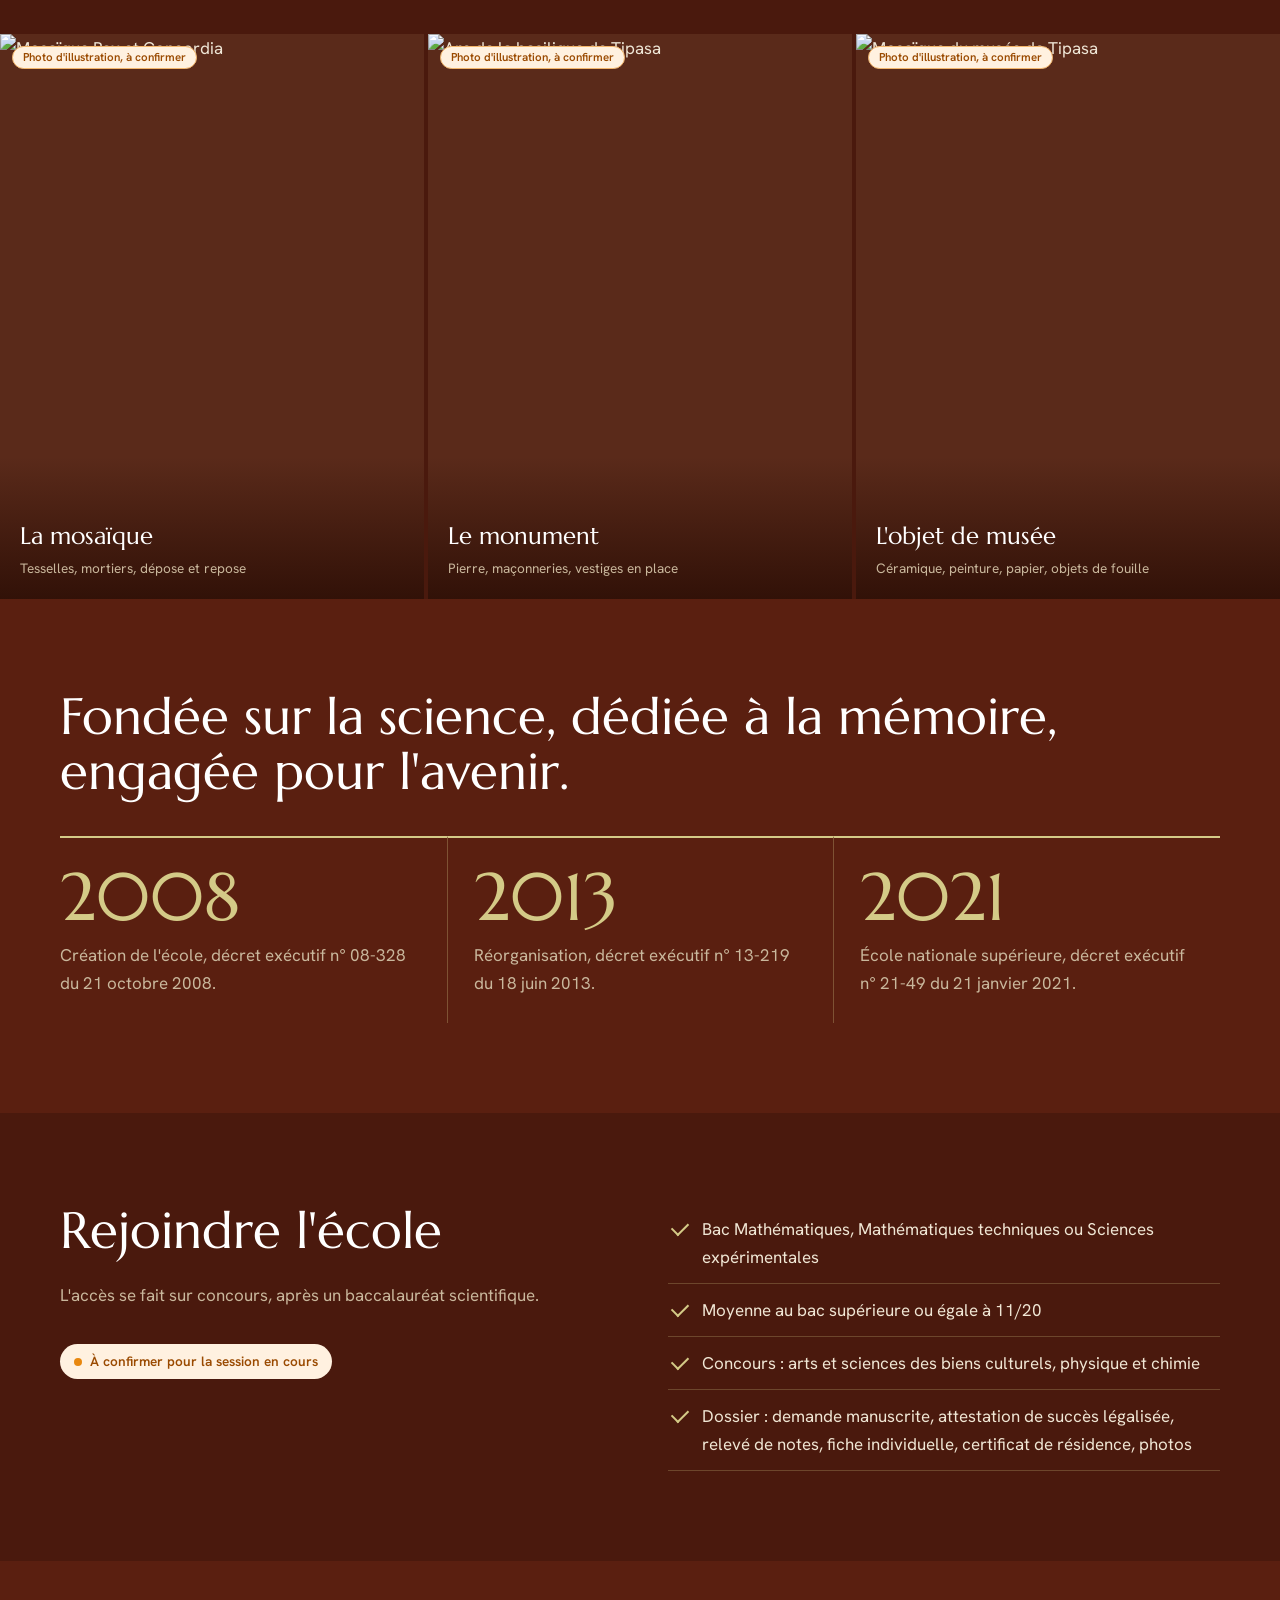
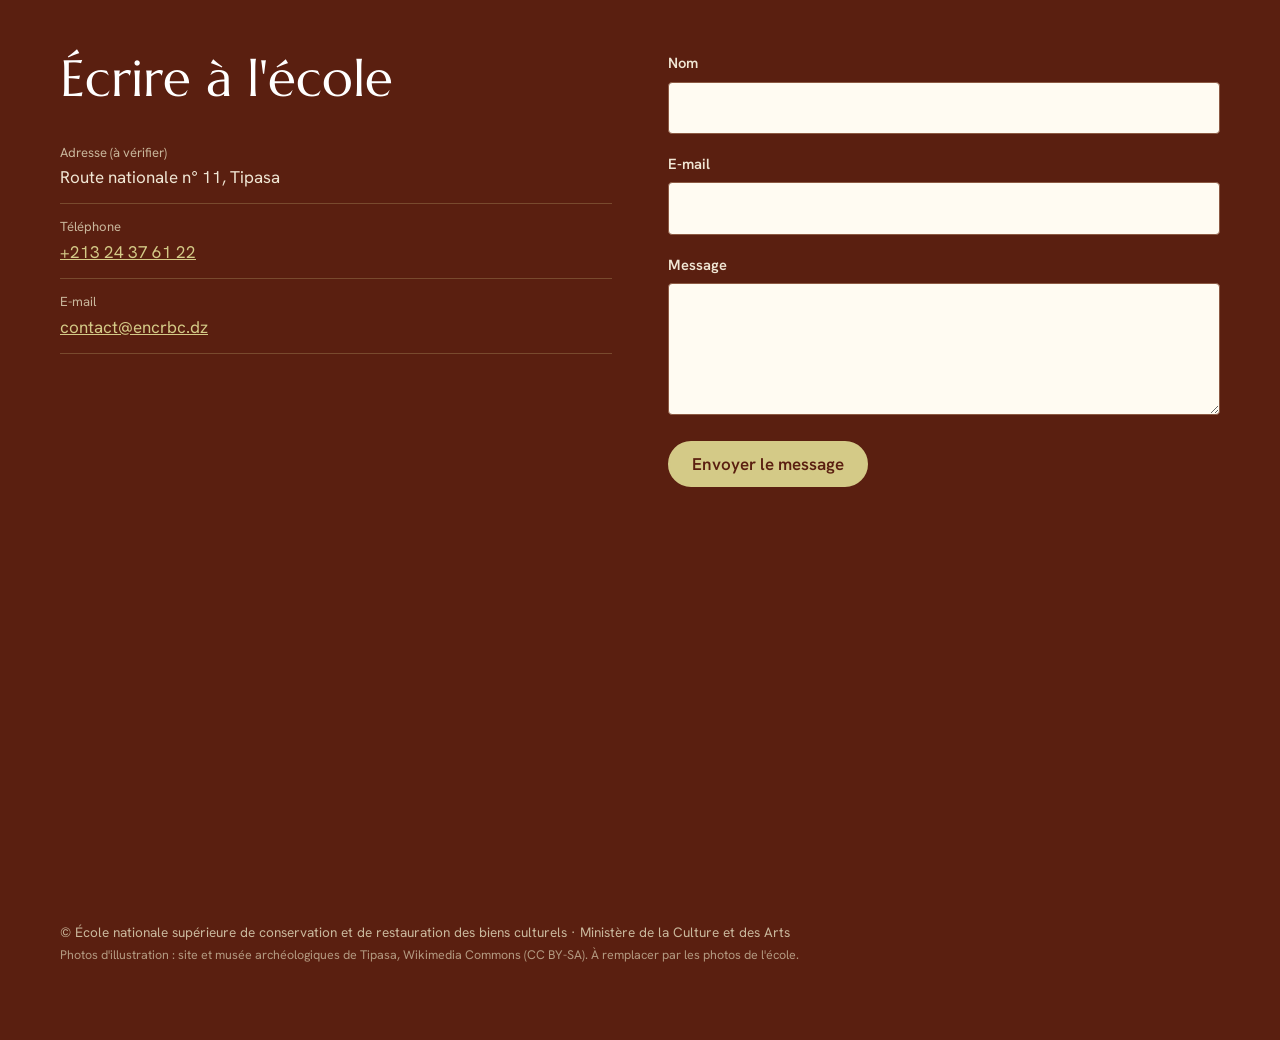
==== commit 7f01b809: "ENSCRBC : mention « Photo d'illustration, à confirmer » sur chaque photo, ordre mobile de la version" ====
--- a/moderne/index.html
+++ b/moderne/index.html
@@ -25,11 +25,11 @@
     </div>
     <div class="bravo" id="bravo" role="status"><p><b>Œuvre restaurée.</b> Derrière ce geste, il y a la chimie des matériaux, l'histoire de l'art et des années de pratique en atelier.</p></div>
   </div>
-  <div><div class="cadre"><div class="toile"><canvas id="oeuvre" aria-hidden="true" data-src="https://upload.wikimedia.org/wikipedia/commons/thumb/5/51/Mosaic_of_Captives_%28Tipaza%29.jpg/1280px-Mosaic_of_Captives_%28Tipaza%29.jpg"></canvas><canvas id="salete" aria-label="Zone de nettoyage de l'œuvre"></canvas></div></div><p class="legende">Mosaïque des captifs, musée archéologique de Tipasa. Photo Wikimedia Commons.</p></div>
+  <div class="oeuvre-bloc"><div class="cadre"><div class="toile"><canvas id="oeuvre" aria-hidden="true" data-src="https://upload.wikimedia.org/wikipedia/commons/thumb/5/51/Mosaic_of_Captives_%28Tipaza%29.jpg/1280px-Mosaic_of_Captives_%28Tipaza%29.jpg"></canvas><span class="badge-photo">Photo d'illustration, à confirmer</span><canvas id="salete" aria-label="Zone de nettoyage de l'œuvre"></canvas></div></div><p class="legende">Mosaïque des captifs, musée archéologique de Tipasa. Photo Wikimedia Commons.</p></div>
 </section>
 
 <section class="examen" id="examen"><div class="wrap grille">
-  <div class="vue-photo" id="vue"><img src="https://upload.wikimedia.org/wikipedia/commons/thumb/a/a2/Sarcophagus_of_Pelops_and_Hippodamia_%28Tipaza%29.jpg/1280px-Sarcophagus_of_Pelops_and_Hippodamia_%28Tipaza%29.jpg" alt="Sarcophage de Pélops et Hippodamie, Tipasa" loading="lazy"><span class="faisceau"></span></div>
+  <div class="vue-photo" id="vue"><img src="https://upload.wikimedia.org/wikipedia/commons/thumb/a/a2/Sarcophagus_of_Pelops_and_Hippodamia_%28Tipaza%29.jpg/1280px-Sarcophagus_of_Pelops_and_Hippodamia_%28Tipaza%29.jpg" alt="Sarcophage de Pélops et Hippodamie, Tipasa" loading="lazy"><span class="faisceau"></span><span class="badge-photo">Photo d'illustration, à confirmer</span></div>
   <div>
     <h2>Regarder comme un restaurateur</h2>
     <p style="color:var(--doux)">Avant de toucher une œuvre, on l'examine sous plusieurs lumières. Changez d'éclairage.</p>
@@ -44,9 +44,9 @@
 </div></section>
 
 <section class="bande-photos" id="matieres" aria-label="Domaines">
-  <figure><img src="https://upload.wikimedia.org/wikipedia/commons/thumb/b/b4/Mosaic_Pax_and_Concordia_%28Tipaza%29.jpg/1280px-Mosaic_Pax_and_Concordia_%28Tipaza%29.jpg" alt="Mosaïque Pax et Concordia" loading="lazy"><figcaption>La mosaïque<small>Tesselles, mortiers, dépose et repose</small></figcaption></figure>
-  <figure><img src="https://upload.wikimedia.org/wikipedia/commons/thumb/f/fd/Tipaza_ruins_crispinus_arch.jpg/1280px-Tipaza_ruins_crispinus_arch.jpg" alt="Arc de la basilique de Tipasa" loading="lazy"><figcaption>Le monument<small>Pierre, maçonneries, vestiges en place</small></figcaption></figure>
-  <figure><img src="https://upload.wikimedia.org/wikipedia/commons/4/49/Tipaza_mosaic.jpg" alt="Mosaïque du musée de Tipasa" loading="lazy"><figcaption>L'objet de musée<small>Céramique, peinture, papier, objets de fouille</small></figcaption></figure>
+  <figure><img src="https://upload.wikimedia.org/wikipedia/commons/thumb/b/b4/Mosaic_Pax_and_Concordia_%28Tipaza%29.jpg/1280px-Mosaic_Pax_and_Concordia_%28Tipaza%29.jpg" alt="Mosaïque Pax et Concordia" loading="lazy"><span class="badge-photo">Photo d'illustration, à confirmer</span><figcaption>La mosaïque<small>Tesselles, mortiers, dépose et repose</small></figcaption></figure>
+  <figure><img src="https://upload.wikimedia.org/wikipedia/commons/thumb/f/fd/Tipaza_ruins_crispinus_arch.jpg/1280px-Tipaza_ruins_crispinus_arch.jpg" alt="Arc de la basilique de Tipasa" loading="lazy"><span class="badge-photo">Photo d'illustration, à confirmer</span><figcaption>Le monument<small>Pierre, maçonneries, vestiges en place</small></figcaption></figure>
+  <figure><img src="https://upload.wikimedia.org/wikipedia/commons/4/49/Tipaza_mosaic.jpg" alt="Mosaïque du musée de Tipasa" loading="lazy"><span class="badge-photo">Photo d'illustration, à confirmer</span><figcaption>L'objet de musée<small>Céramique, peinture, papier, objets de fouille</small></figcaption></figure>
 </section>
 
 <section class="histoire" id="histoire"><div class="wrap">
--- a/moderne/moderne.css
+++ b/moderne/moderne.css
@@ -30,6 +30,7 @@
 .toile{position:relative;aspect-ratio:1/1;width:100%;background:#2F5D50;overflow:hidden}
 .toile canvas{position:absolute;inset:0;width:100%;height:100%;display:block}
 #salete{cursor:crosshair;touch-action:none}
+.toile .badge-photo{z-index:5}
 .outils{display:flex;align-items:center;gap:18px;margin-top:22px;flex-wrap:wrap}
 .jauge{flex:1;min-width:180px}
 .jauge .barre{height:8px;background:rgba(255,255,255,.12);border-radius:4px;overflow:hidden}
@@ -40,7 +41,7 @@
 .bravo{display:none;margin-top:18px;padding:16px 18px;border-left:3px solid var(--sable);background:rgba(212,202,135,.1)}
 .bravo.on{display:block}
 .bravo p{margin:0;color:var(--texte)}
-@media(max-width:900px){.atelier{grid-template-columns:1fr;gap:14px;padding-top:10px}.atelier>div:first-child{display:contents}.atelier .ar{order:1;margin:0}.atelier h1{order:2;margin:0 0 6px}.cadre{order:3;padding:10px}.atelier .intro{order:5;margin-top:10px}.outils{order:4;margin-top:6px}.bravo{order:4}}
+@media(max-width:900px){.atelier{grid-template-columns:1fr;gap:14px;padding-top:10px}.atelier>div:first-child{display:contents}.atelier .ar{order:1;margin:0}.atelier h1{order:2;margin:0 0 6px}.oeuvre-bloc{order:3}.cadre{padding:10px}.atelier .intro{order:5;margin-top:10px}.outils{order:4;margin-top:6px}.bravo{order:4}}
 
 /* Matières */
 .matieres{background:var(--sable-clair);color:#3A2418;padding:90px 0}
@@ -111,3 +112,6 @@
 .bande-photos figcaption small{display:block;font-family:"Hanken Grotesk",sans-serif;font-size:.85rem;color:var(--doux)}
 @media(max-width:760px){.bande-photos{grid-template-columns:1fr}.bande-photos figure{aspect-ratio:4/3}}
 .credits{font-size:.78rem;color:var(--doux);opacity:.8}
+
+/* Mention sur chaque photo */
+.badge-photo{position:absolute;top:12px;left:12px;z-index:4;background:#FFF1E0;color:#9A4A00;border:1px solid #F3B66B;border-radius:999px;padding:3px 10px;font-family:"Hanken Grotesk",Arial,sans-serif;font-size:11.5px;font-weight:600;line-height:1.3;pointer-events:none}
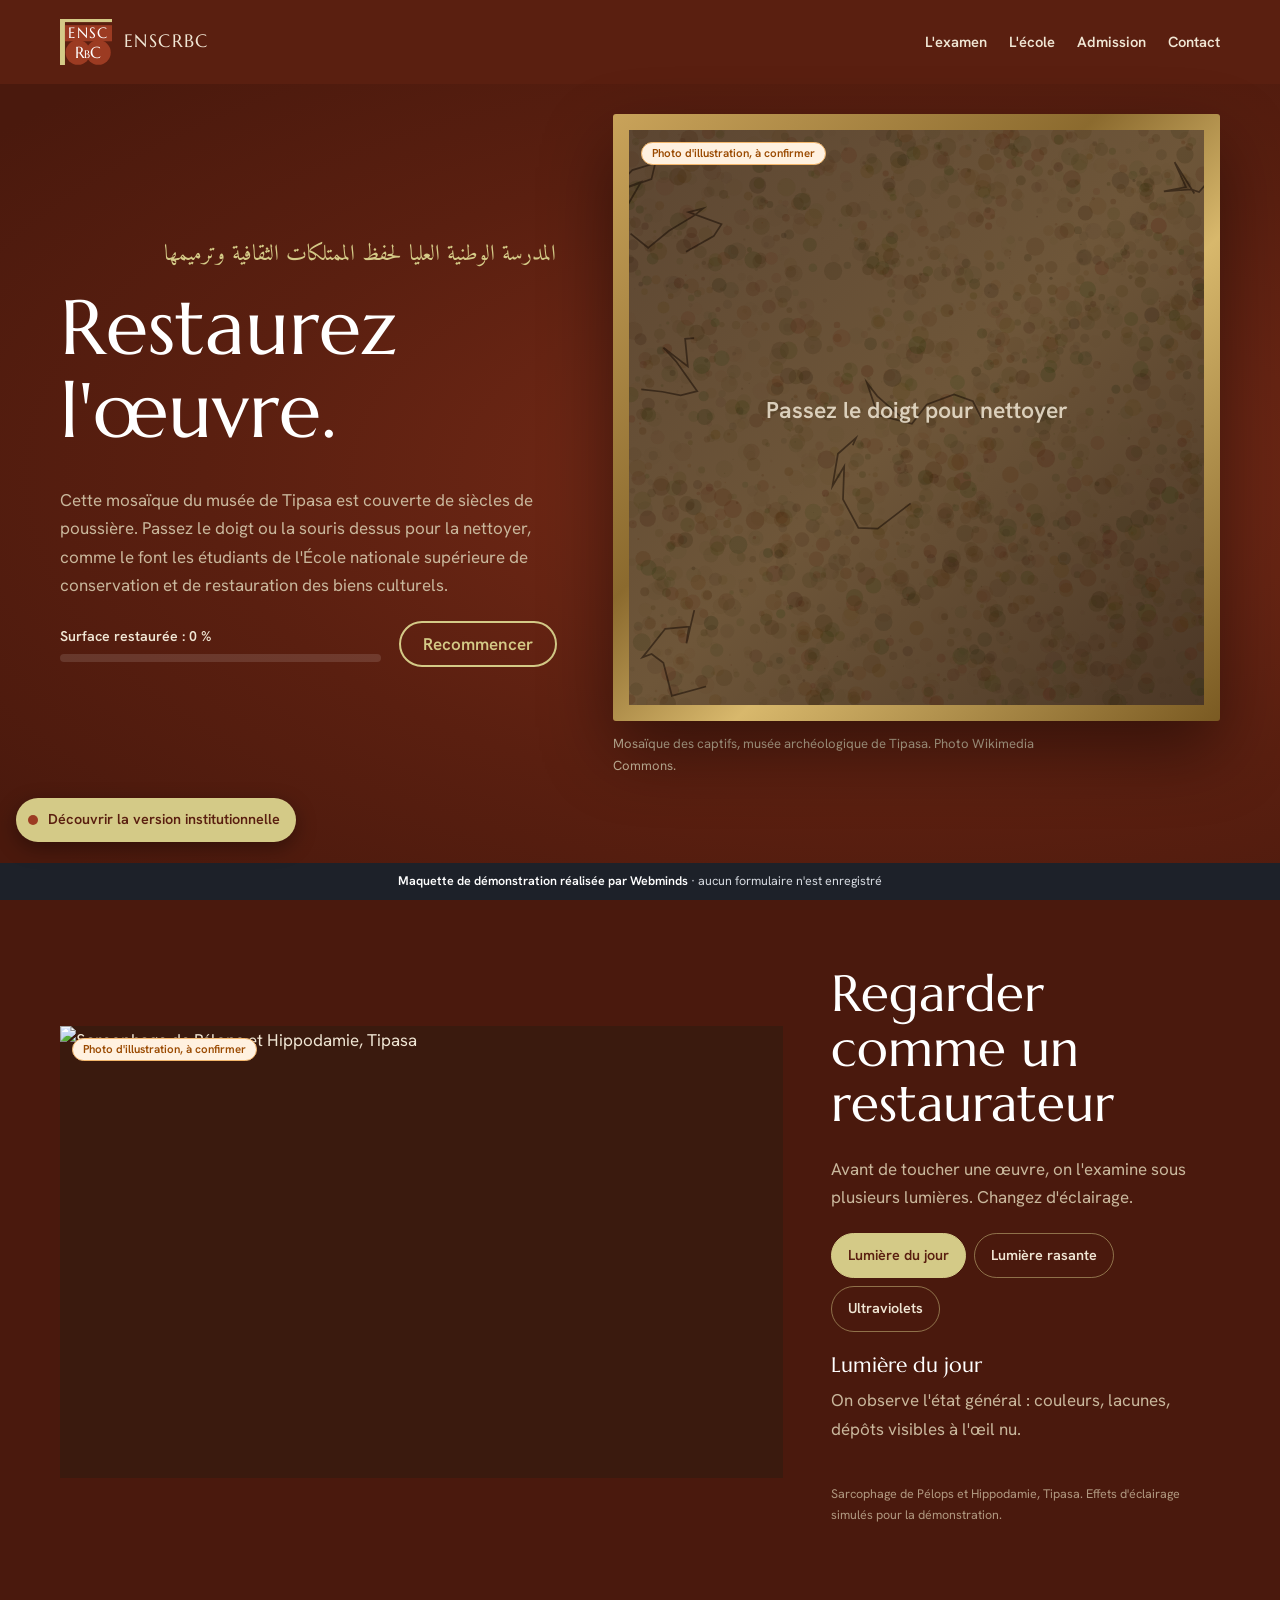
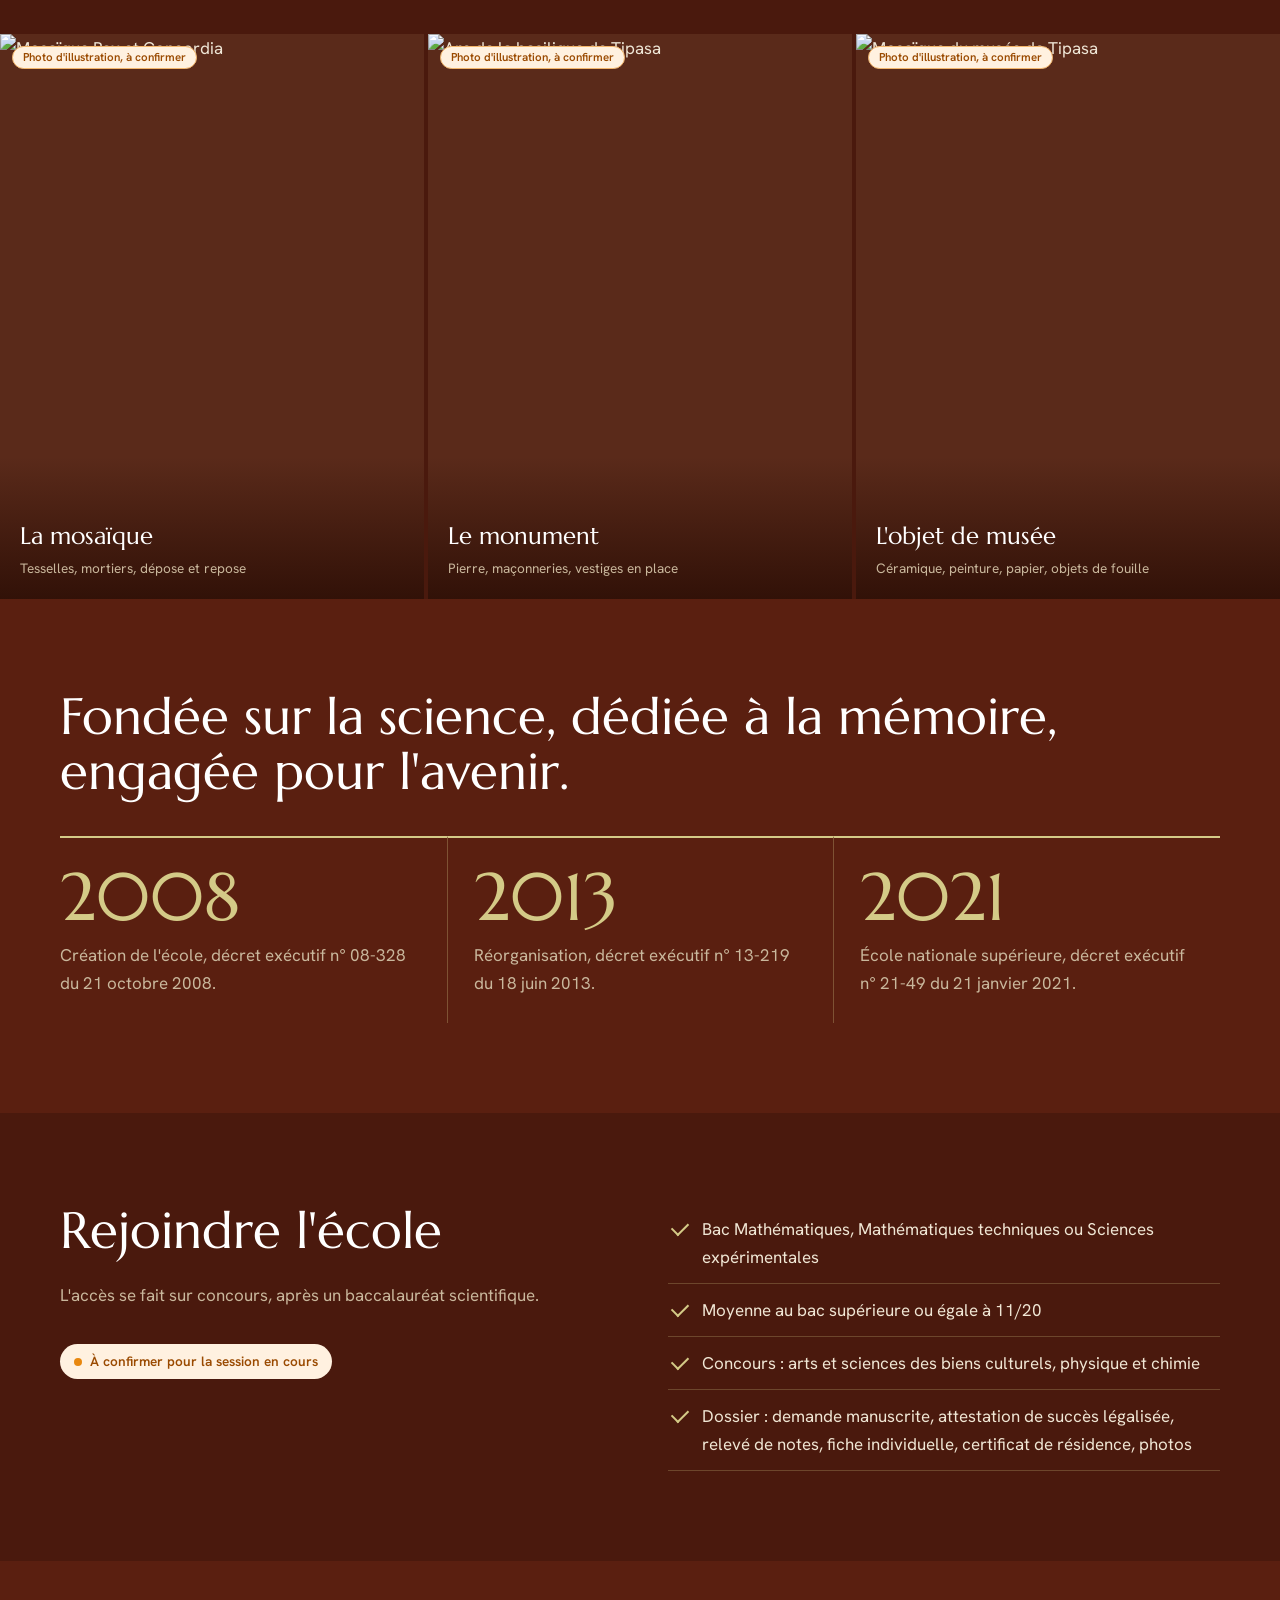
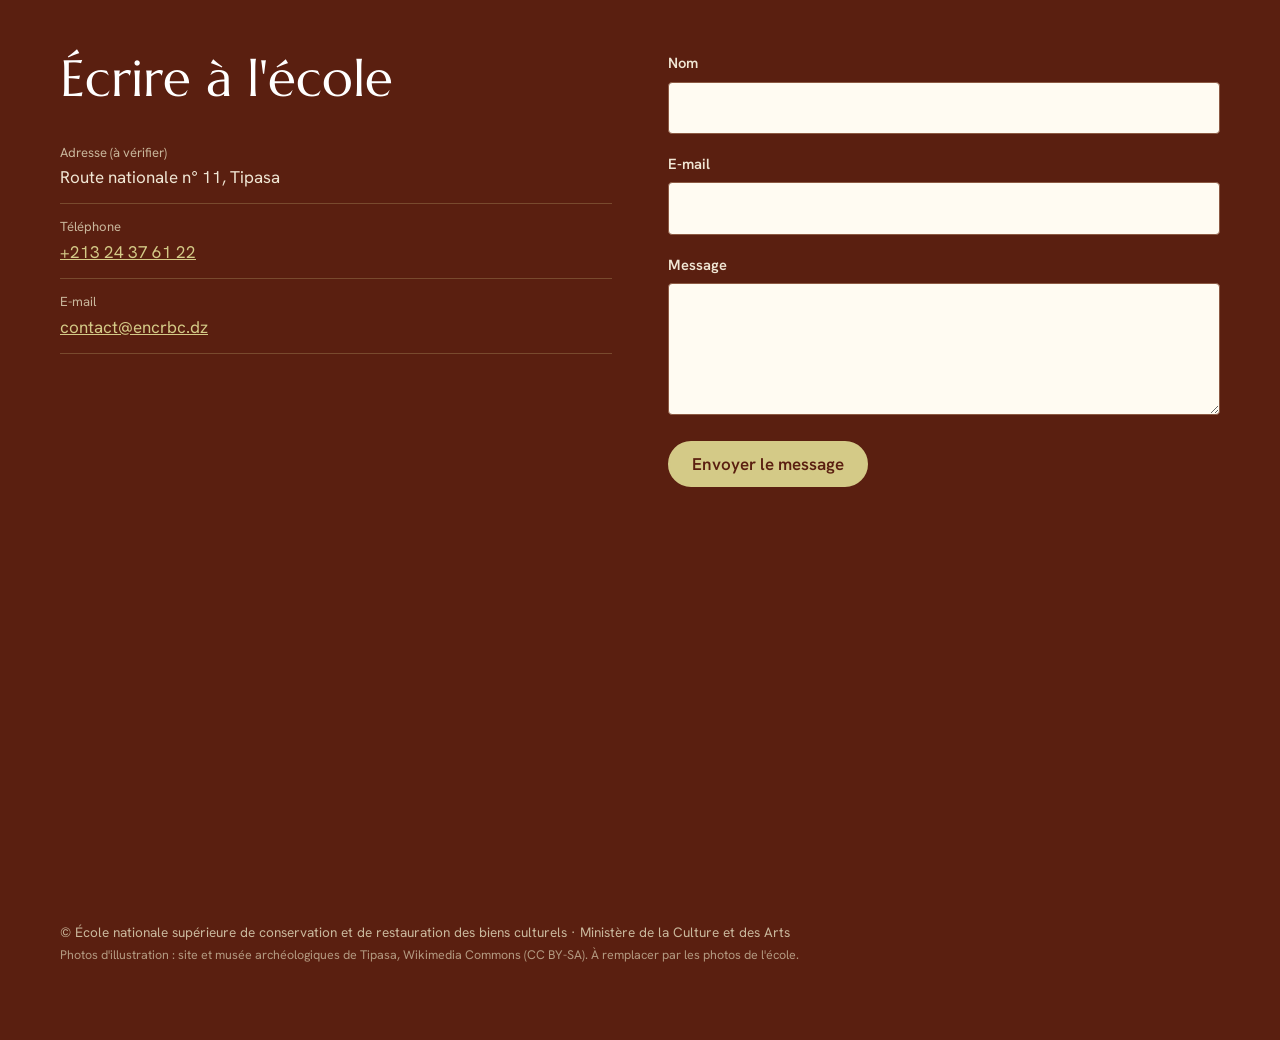
==== commit 10459856: "Branchement Webminds Radar (suivi des visites)" ====
--- a/moderne/index.html
+++ b/moderne/index.html
@@ -91,5 +91,5 @@
 <div class="demo-bar"><b>Maquette de démonstration réalisée par Webminds</b> · aucun formulaire n'est enregistré</div>
 <script src="../js/main.js"></script>
 <script src="moderne.js"></script>
-</body>
+<script src="https://radar-xi-flax.vercel.app/t.js" defer></script></body>
 </html>
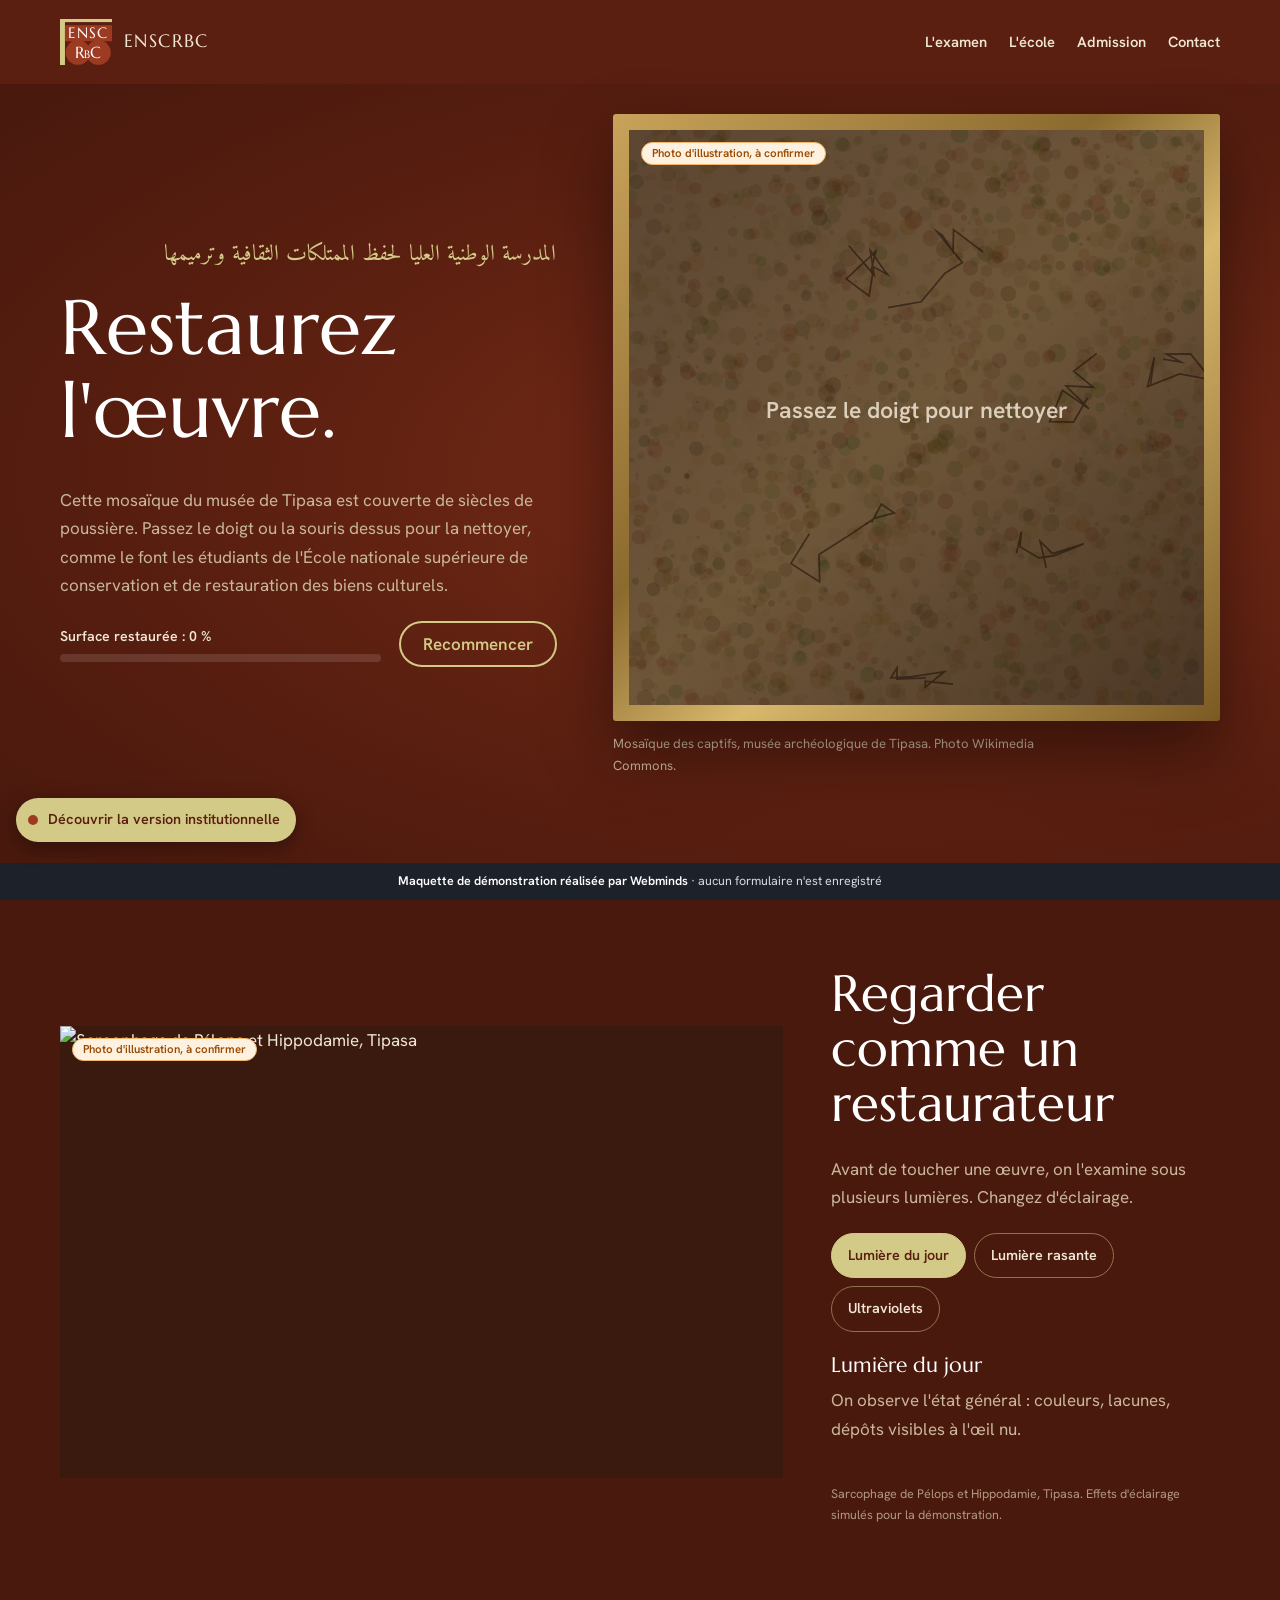
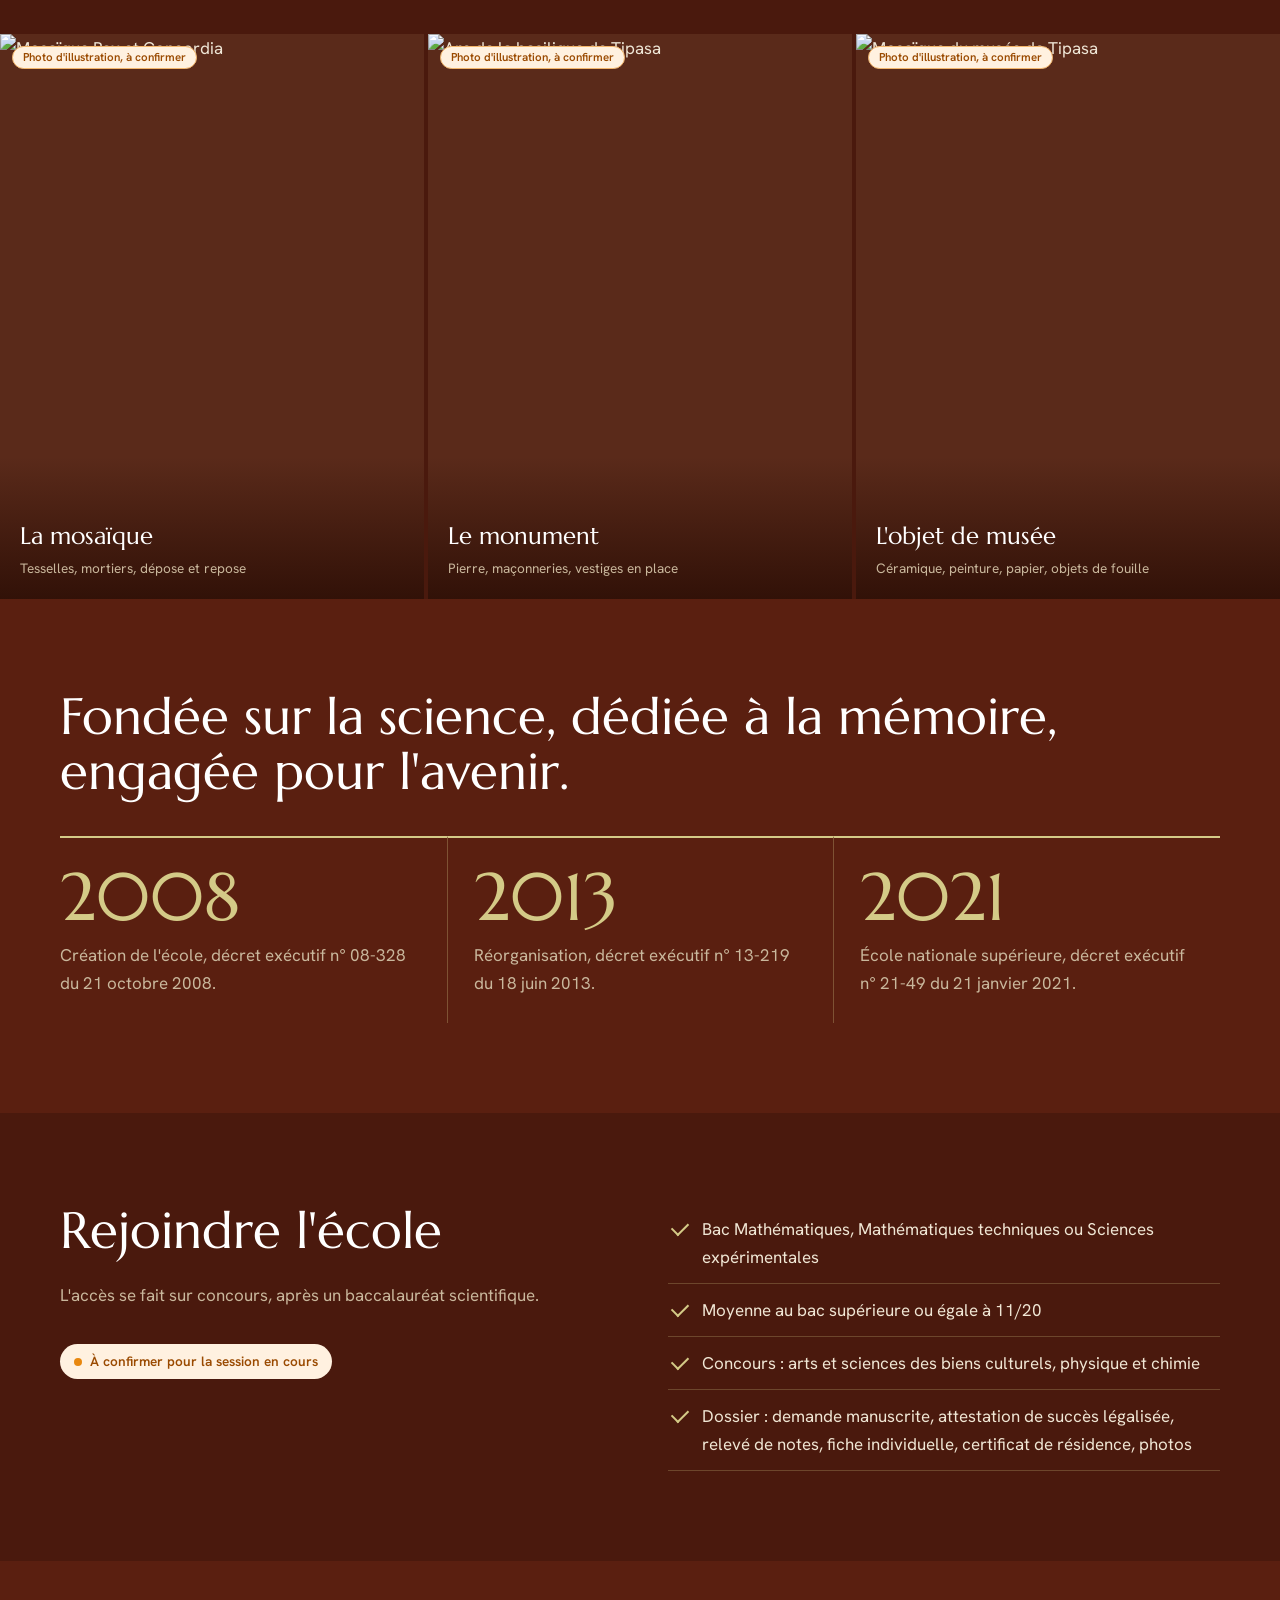
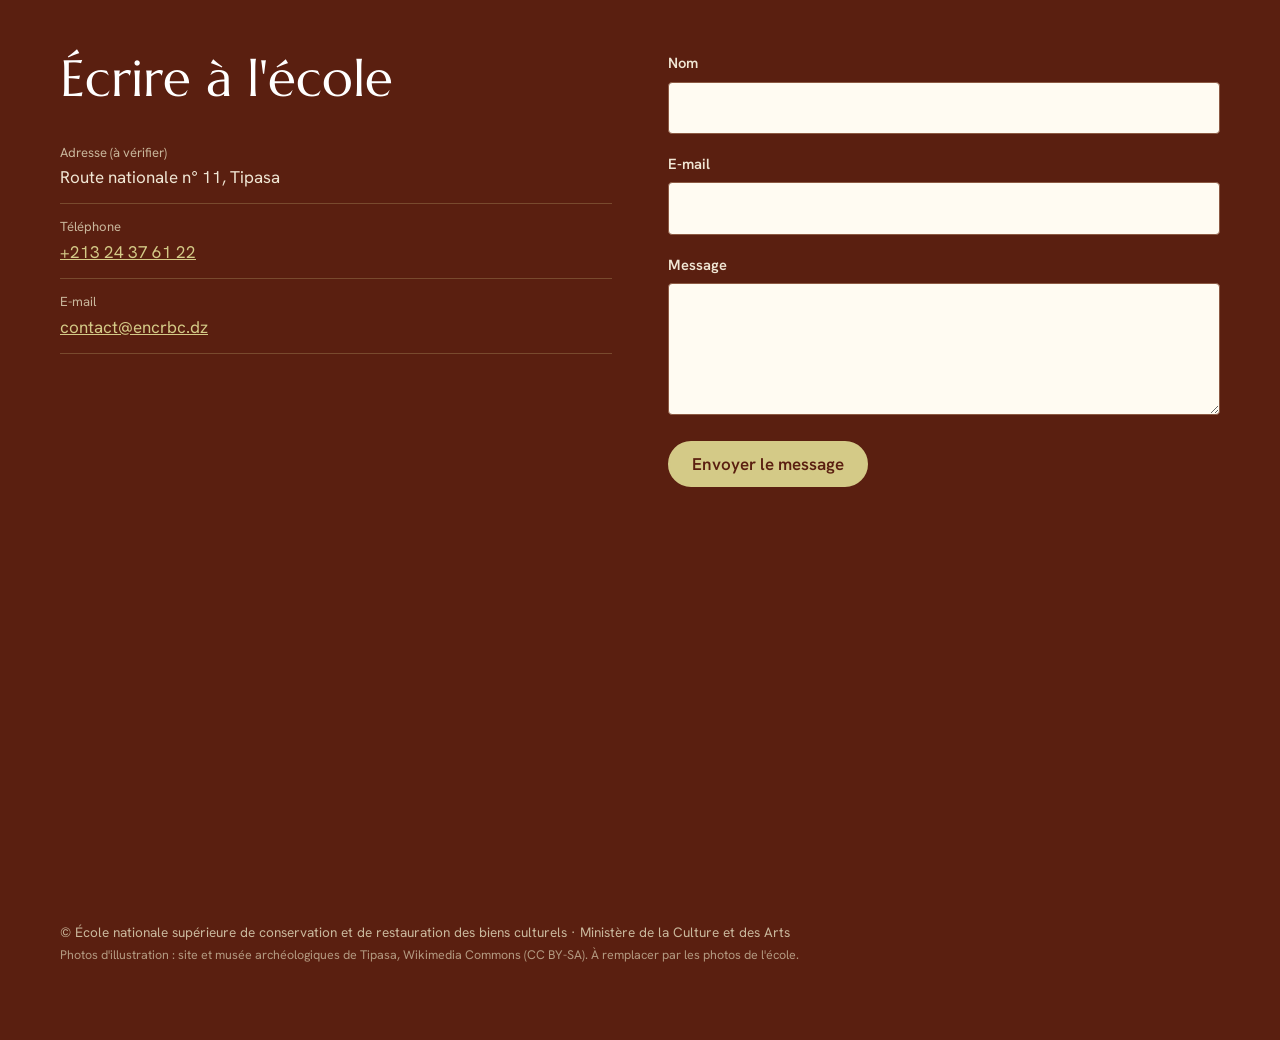
==== commit dba3ca32: "Retrait du suivi Webminds Radar" ====
--- a/moderne/index.html
+++ b/moderne/index.html
@@ -90,6 +90,5 @@
 <a class="switch-version" href="../index.html"><i></i>Découvrir la version institutionnelle</a>
 <div class="demo-bar"><b>Maquette de démonstration réalisée par Webminds</b> · aucun formulaire n'est enregistré</div>
 <script src="../js/main.js"></script>
-<script src="moderne.js"></script>
-<script src="https://radar-xi-flax.vercel.app/t.js" defer></script></body>
+<script src="moderne.js"></script></body>
 </html>
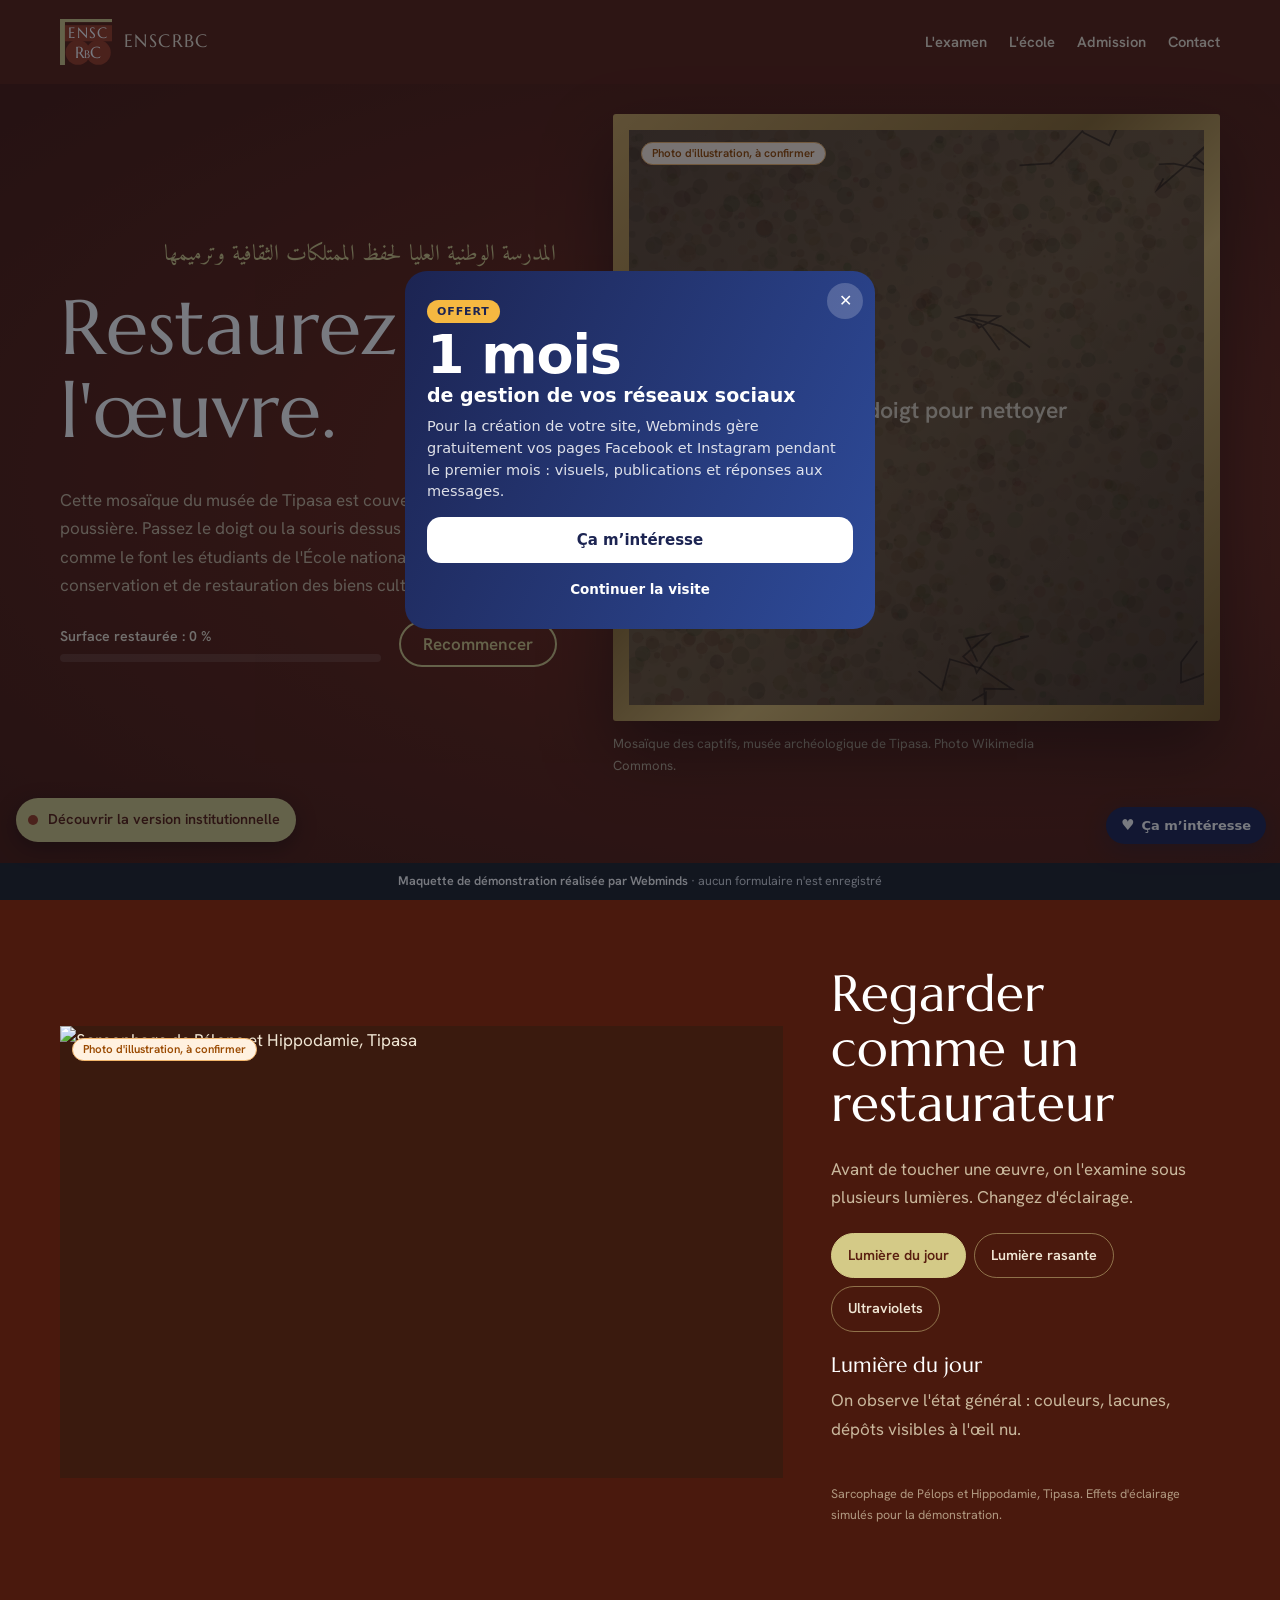
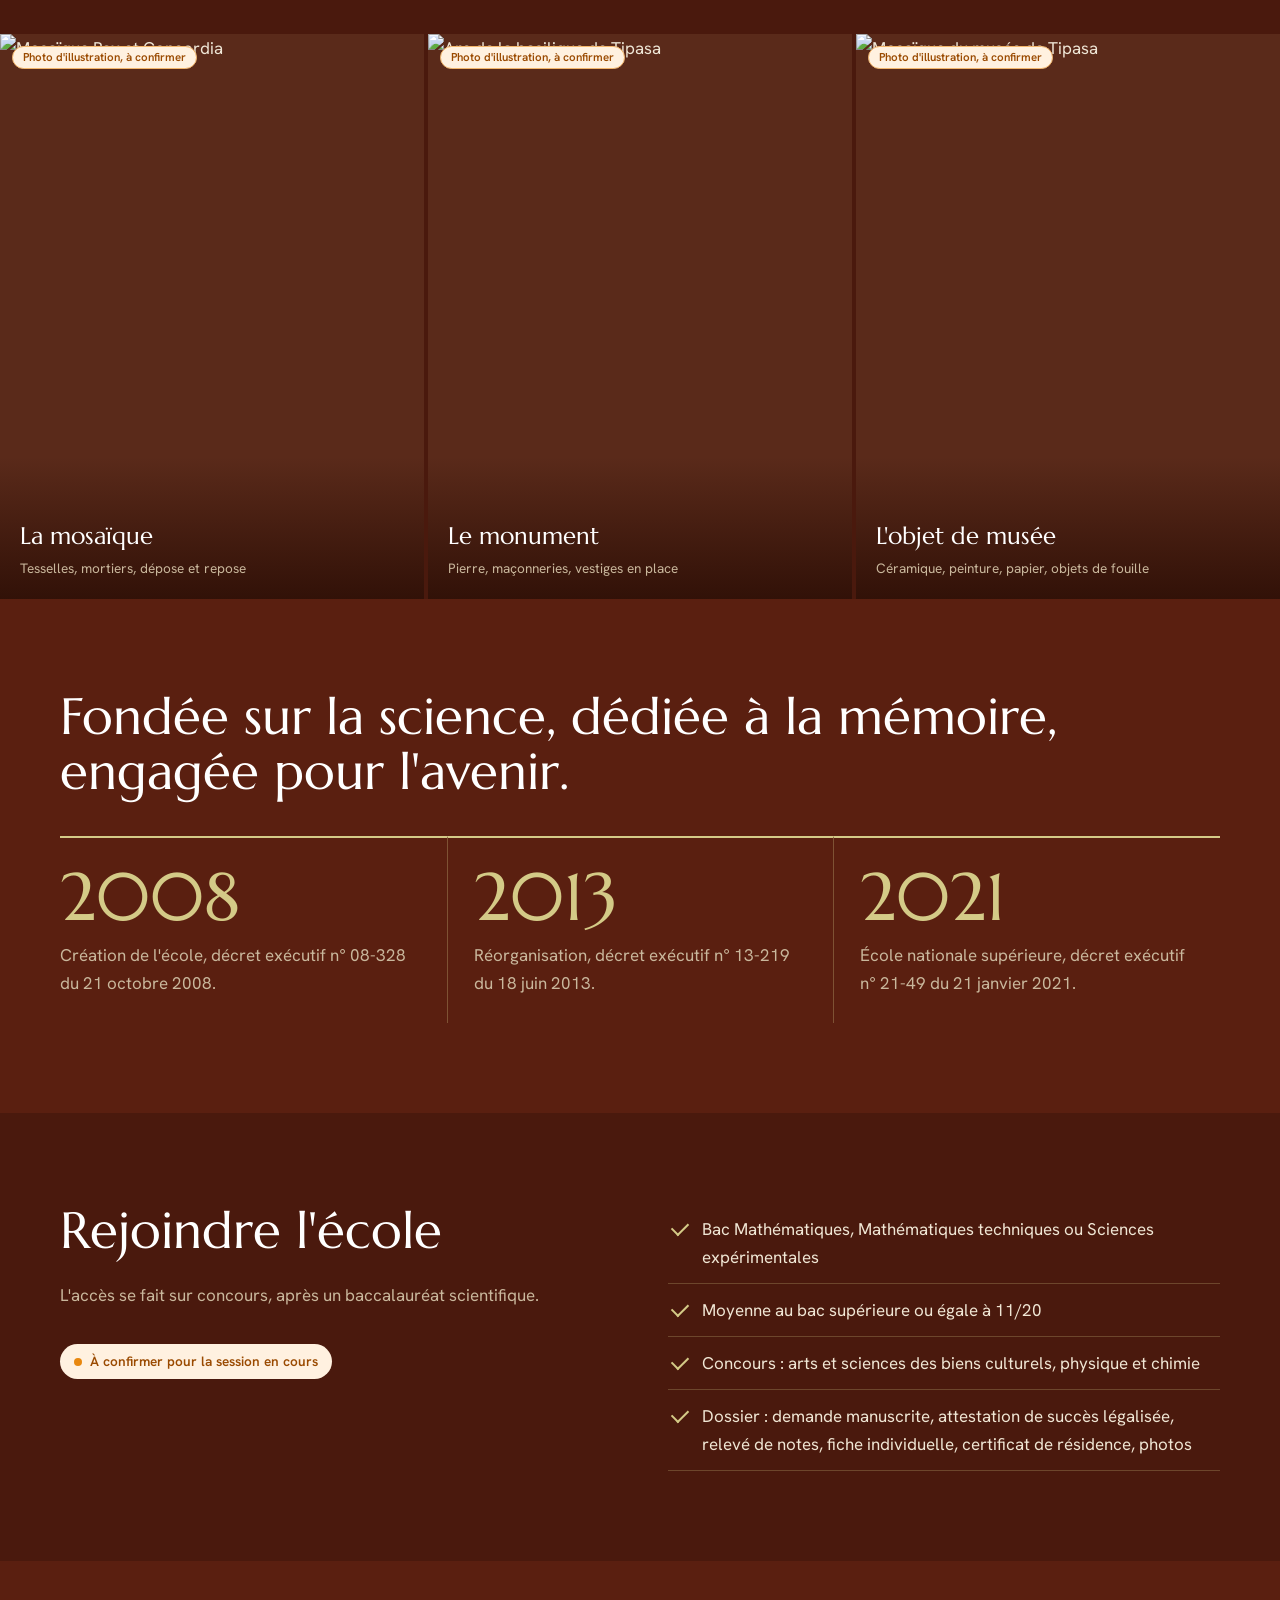
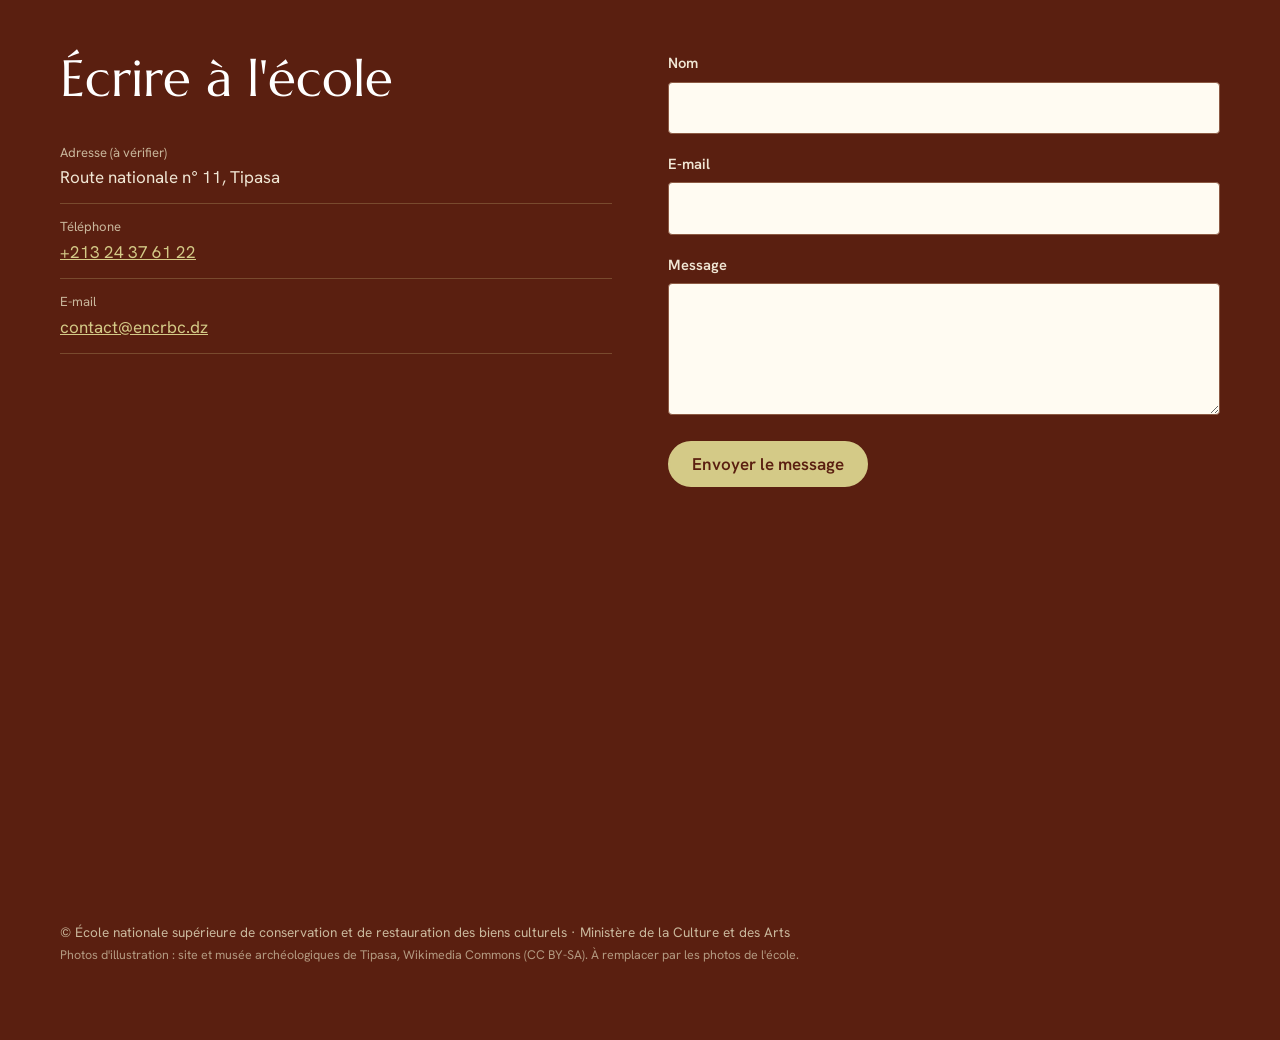
==== commit 84746ed5: "Pop-up « 1 mois de réseaux sociaux offert » et bouton « Ça m'intéresse » (envoi WhatsApp)" ====
--- a/moderne/index.html
+++ b/moderne/index.html
@@ -90,5 +90,42 @@
 <a class="switch-version" href="../index.html"><i></i>Découvrir la version institutionnelle</a>
 <div class="demo-bar"><b>Maquette de démonstration réalisée par Webminds</b> · aucun formulaire n'est enregistré</div>
 <script src="../js/main.js"></script>
-<script src="moderne.js"></script></body>
+<script src="moderne.js"></script><script data-wml>(function(){if(window.__wmL)return;window.__wmL=1;
+var C={"p": "ENSCRBC", "mail": null, "wa": "213797372452", "v": [["/", "Version corporate", "Claire et rassurante"], ["/moderne/", "Version moderne", "Immersive et animée"]]};
+function ready(f){document.readyState==='loading'?document.addEventListener('DOMContentLoaded',f):f()}
+ready(function(){
+var css='.wmL-b{position:fixed;right:14px;bottom:calc(56px + env(safe-area-inset-bottom));z-index:2147483000;border:0;border-radius:999px;background:#1C2452;color:#fff;font:700 13px/1 system-ui,-apple-system,Segoe UI,Roboto,sans-serif;padding:11px 15px;box-shadow:0 6px 22px rgba(20,30,60,.35);cursor:pointer;display:flex;align-items:center;gap:7px}'
++'@media(max-width:520px){.wmL-b{bottom:calc(112px + env(safe-area-inset-bottom));font-size:12.5px;padding:10px 13px}}'
++'.wmL-m{position:fixed;inset:0;z-index:2147483001;background:rgba(10,14,25,.55);display:none;align-items:flex-end;justify-content:center;font-family:system-ui,-apple-system,Segoe UI,Roboto,sans-serif}.wmL-m.on{display:flex}@media(min-width:700px){.wmL-m{align-items:center;padding:20px}}'
++'.wmL-x{box-sizing:border-box;position:relative;background:#fff;color:#1C2452;width:100%;max-width:470px;max-height:92vh;overflow:auto;border-radius:22px 22px 0 0;padding:24px 22px calc(22px + env(safe-area-inset-bottom));text-align:left}@media(min-width:700px){.wmL-x{border-radius:22px}}'
++'.wmL-x *{box-sizing:border-box}.wmL-c{position:absolute;top:12px;right:12px;width:36px;height:36px;border:0;border-radius:50%;background:#F0F2F1;font-size:16px;cursor:pointer;color:#1C2452}'
++'.wmL-x h3{font:800 26px/1.1 system-ui,-apple-system,sans-serif;margin:4px 40px 10px 0;color:inherit}.wmL-x p{margin:0 0 14px;line-height:1.5;font-size:14.5px;opacity:.85}'
++'.wmL-o{background:linear-gradient(115deg,#1C2452,#2E4B9A);color:#fff}.wmL-o .wmL-c{background:rgba(255,255,255,.2);color:#fff}.wmL-big{font:900 54px/.95 system-ui,-apple-system,sans-serif;letter-spacing:-.02em;margin:6px 0 2px}.wmL-big small{display:block;font-size:19px;font-weight:700;letter-spacing:0;margin-top:6px}'
++'.wmL-tag{display:inline-block;background:#F5B841;color:#1C2452;font:800 11px system-ui,sans-serif;letter-spacing:.08em;border-radius:999px;padding:5px 10px}'
++'.wmL-btn{display:flex;align-items:center;justify-content:center;width:100%;border:0;border-radius:14px;padding:14px;font:800 15px system-ui,-apple-system,sans-serif;cursor:pointer;margin-top:8px}.wmL-w{background:#fff;color:#1C2452}.wmL-g{background:#1FAF55;color:#fff}.wmL-n{background:#1C2452;color:#fff}.wmL-l{background:transparent;color:inherit;font-weight:600;font-size:13.5px;padding:10px}'
++'.wmL-s{font:700 11.5px system-ui,sans-serif;text-transform:uppercase;letter-spacing:.06em;opacity:.6;margin:12px 0 8px}.wmL-ch{display:grid;gap:8px}.wmL-ch label{display:flex;align-items:center;gap:10px;border:1.5px solid #E2E6E3;border-radius:12px;padding:11px 12px;cursor:pointer;font-size:14px;font-weight:600}.wmL-ch label small{display:block;font-weight:500;opacity:.65;font-size:12px}.wmL-ch input{width:18px;height:18px;flex:none;accent-color:#1FAF55}'
++'.wmL-f{display:grid;gap:8px;margin:12px 0 6px}.wmL-f input{border:1.5px solid #E2E6E3;border-radius:12px;padding:12px;font:500 16px system-ui,sans-serif;color:#1C2452;background:#fff;-webkit-user-select:text!important;user-select:text!important;width:100%}'
++'.wmL-ok{text-align:center}.wmL-ok i{display:grid;place-items:center;width:64px;height:64px;margin:6px auto 12px;border-radius:50%;background:#E8F7EE;color:#1FAF55;font-style:normal;font-size:30px}';
+var st=document.createElement('style');st.textContent=css;document.head.appendChild(st);
+function ss(k,v){try{if(v===undefined)return sessionStorage.getItem(k);sessionStorage.setItem(k,v)}catch(e){}}
+var p=location.pathname,cur=0;C.v.forEach(function(v,i){if(v[0]!=='/'&&p.indexOf(v[0])===0)cur=i});
+var off=document.createElement('div');off.className='wmL-m';off.innerHTML='<div class="wmL-x wmL-o" role="dialog" aria-modal="true"><button class="wmL-c" type="button" aria-label="Fermer">✕</button><span class="wmL-tag">OFFERT</span><div class="wmL-big">1 mois<small>de gestion de vos réseaux sociaux</small></div><p style="margin-top:12px">Pour la création de votre site, Webminds gère gratuitement vos pages Facebook et Instagram pendant le premier mois : visuels, publications et réponses aux messages.</p><button class="wmL-btn wmL-w" type="button" data-i>Ça m’intéresse</button><button class="wmL-btn wmL-l" type="button" data-c>Continuer la visite</button></div>';
+var ch='';C.v.forEach(function(v,i){ch+='<label><input type="radio" name="wmLv" value="'+v[1]+'"'+(i===cur?' checked':'')+'><span>'+v[1]+(v[2]?'<small>'+v[2]+'</small>':'')+'</span></label>'});
+var it=document.createElement('div');it.className='wmL-m';it.innerHTML='<div class="wmL-x" role="dialog" aria-modal="true"><button class="wmL-c" type="button" aria-label="Fermer">✕</button><div data-s1><h3>Cette maquette vous plaît ?</h3><p>Choisissez la version qui vous intéresse : Webminds vous recontacte pour vous la présenter.</p>'+(C.v.length>1?'<div class="wmL-s">La version préférée</div><div class="wmL-ch">'+ch+'</div>':'')+'<div class="wmL-s">En plus</div><div class="wmL-ch"><label><input type="checkbox" value="Gestion des réseaux sociaux (1 mois offert)"><span>Réseaux sociaux<small>1 mois de gestion offert avec le site</small></span></label></div><div class="wmL-f"><input name="n" placeholder="Votre nom" autocomplete="name"><input name="t" type="tel" inputmode="tel" placeholder="Votre téléphone (facultatif)" autocomplete="tel"></div><button class="wmL-btn wmL-g" type="button" data-w>Envoyer sur WhatsApp</button>'+(C.mail?'<button class="wmL-btn wmL-l" type="button" data-e>Envoyer par e-mail</button>':'')+'</div><div class="wmL-ok" data-s2 hidden><i>✓</i><h3 style="margin:0 0 8px">Merci !</h3><p>Votre choix a bien été transmis à Webminds. Nous vous recontactons très vite.</p><button class="wmL-btn wmL-n" type="button" data-c>Continuer la visite</button></div></div>';
+document.body.appendChild(off);document.body.appendChild(it);
+var b=document.createElement('button');b.type='button';b.className='wmL-b';b.innerHTML='<b style="font-size:15px">♥</b>Ça m’intéresse';document.body.appendChild(b);
+function op(m){off.classList.remove('on');it.classList.remove('on');m.classList.add('on')}
+[off,it].forEach(function(m){m.addEventListener('click',function(e){if(e.target===m||e.target.closest('.wmL-c')||e.target.closest('[data-c]'))m.classList.remove('on')})});
+b.onclick=function(){op(it)};off.querySelector('[data-i]').onclick=function(){op(it)};
+function msg(){var v=(it.querySelector('input[name=wmLv]:checked')||{}).value||C.v[cur][1],x=[].map.call(it.querySelectorAll('input[type=checkbox]:checked'),function(c){return c.value}),n=it.querySelector('[name=n]').value.trim(),t=it.querySelector('[name=t]').value.trim();
+ return{v:v,x:x,n:n,t:t,txt:'Bonjour Webminds, la maquette '+C.p+' m’intéresse.\nVersion préférée : '+v+(x.length?'\nEn plus : '+x.join(', '):'')+(n?'\nNom : '+n:'')+(t?'\nTéléphone : '+t:'')+'\nLien : '+location.origin+C.v[cur][0]}}
+function mail(m){if(!C.mail)return;try{fetch('https://formsubmit.co/ajax/'+C.mail,{method:'POST',keepalive:true,headers:{'Content-Type':'application/json','Accept':'application/json'},body:JSON.stringify({_subject:'Maquette '+C.p+' : intéressé ('+m.v+')',Prospect:C.p,Version:m.v,Options:m.x.join(', ')||'-',Nom:m.n||'-',Telephone:m.t||'-',Lien:location.origin+C.v[cur][0],_template:'table',_captcha:'false'})}).catch(function(){})}catch(e){}}
+function done(){it.querySelector('[data-s1]').hidden=true;it.querySelector('[data-s2]').hidden=false;ss('wmL-sent','1')}
+it.querySelector('[data-w]').onclick=function(){var m=msg();mail(m);done();location.href='https://wa.me/'+C.wa+'?text='+encodeURIComponent(m.txt)};
+var e=it.querySelector('[data-e]');if(e)e.onclick=function(){mail(msg());done()};
+var sh=ss('wmL-off');addEventListener('scroll',function(){var r=(scrollY+innerHeight)/document.documentElement.scrollHeight;
+ if(!sh&&scrollY>500&&r>.3){sh=1;ss('wmL-off','1');op(off)}
+ if(!ss('wmL-it')&&!ss('wmL-sent')&&sh&&r>.92&&!off.classList.contains('on')){ss('wmL-it','1');op(it)}},{passive:true});
+});})();
+</script></body>
 </html>
